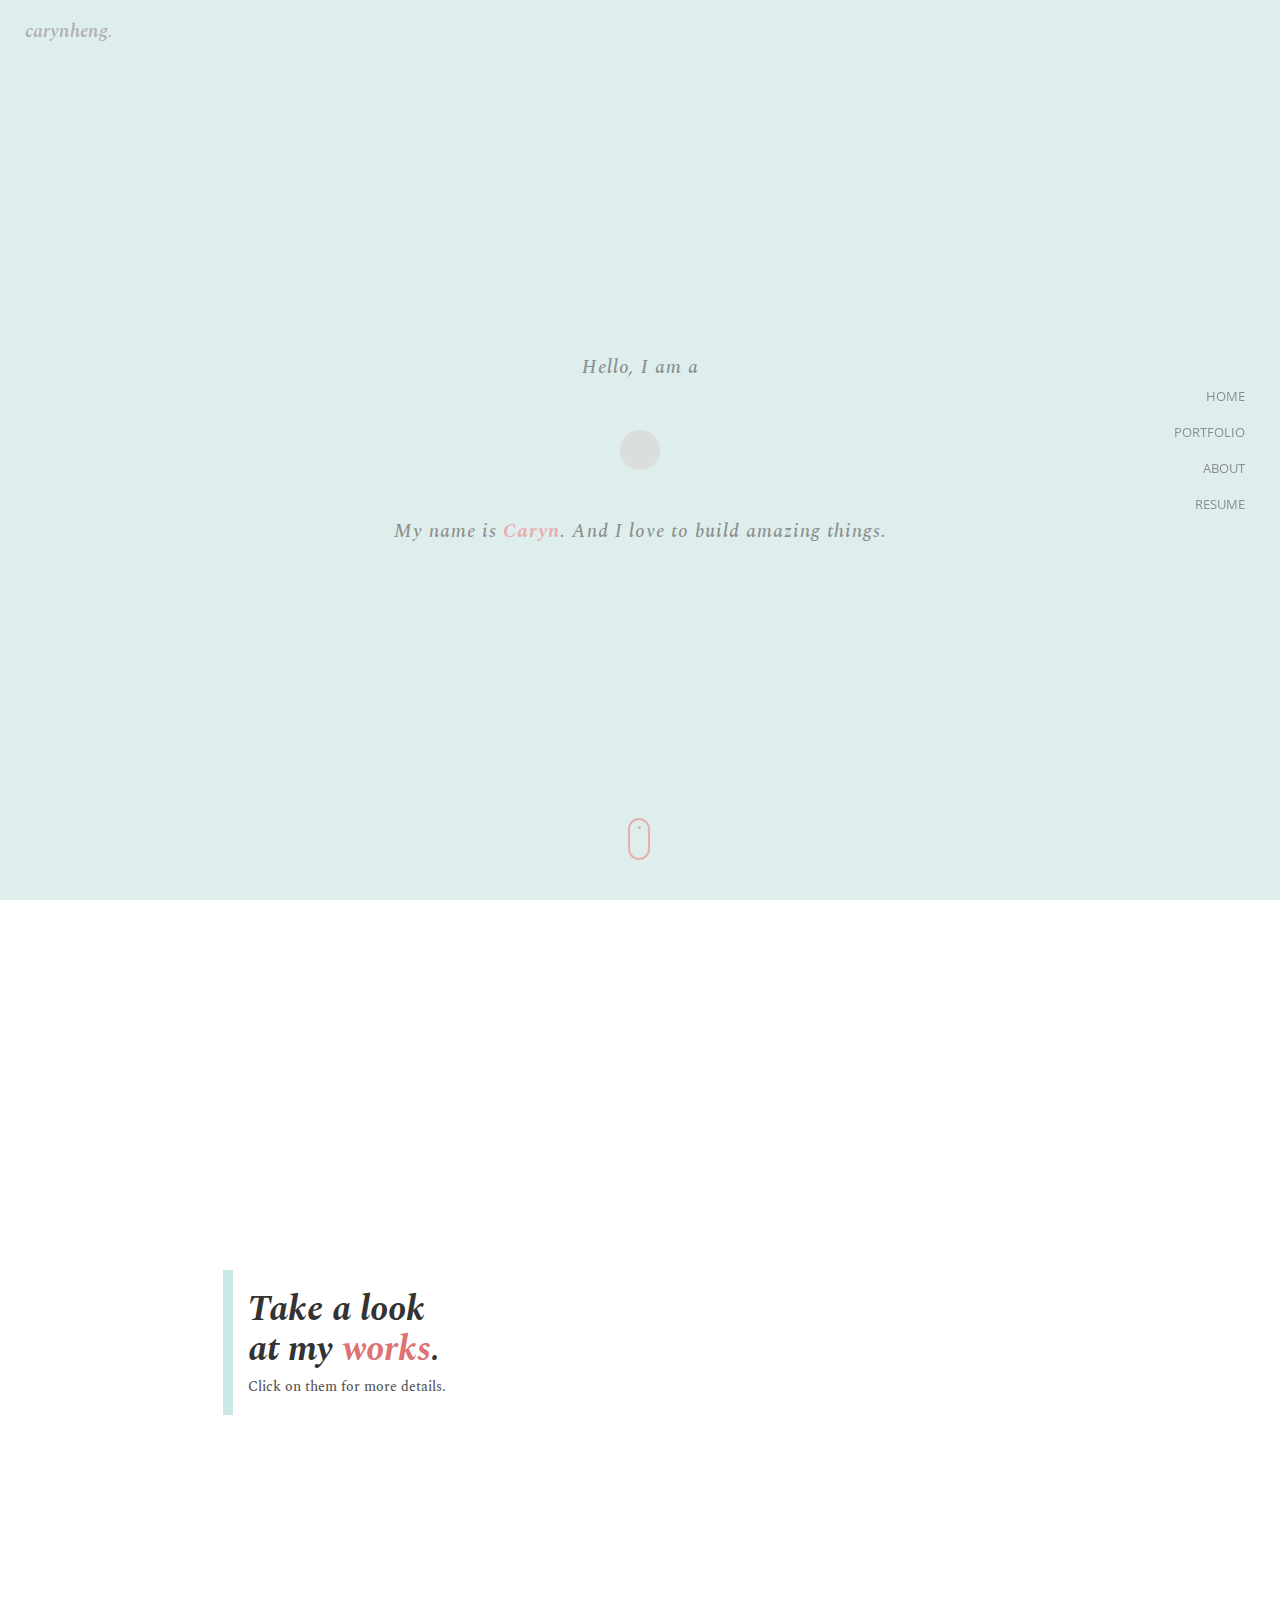
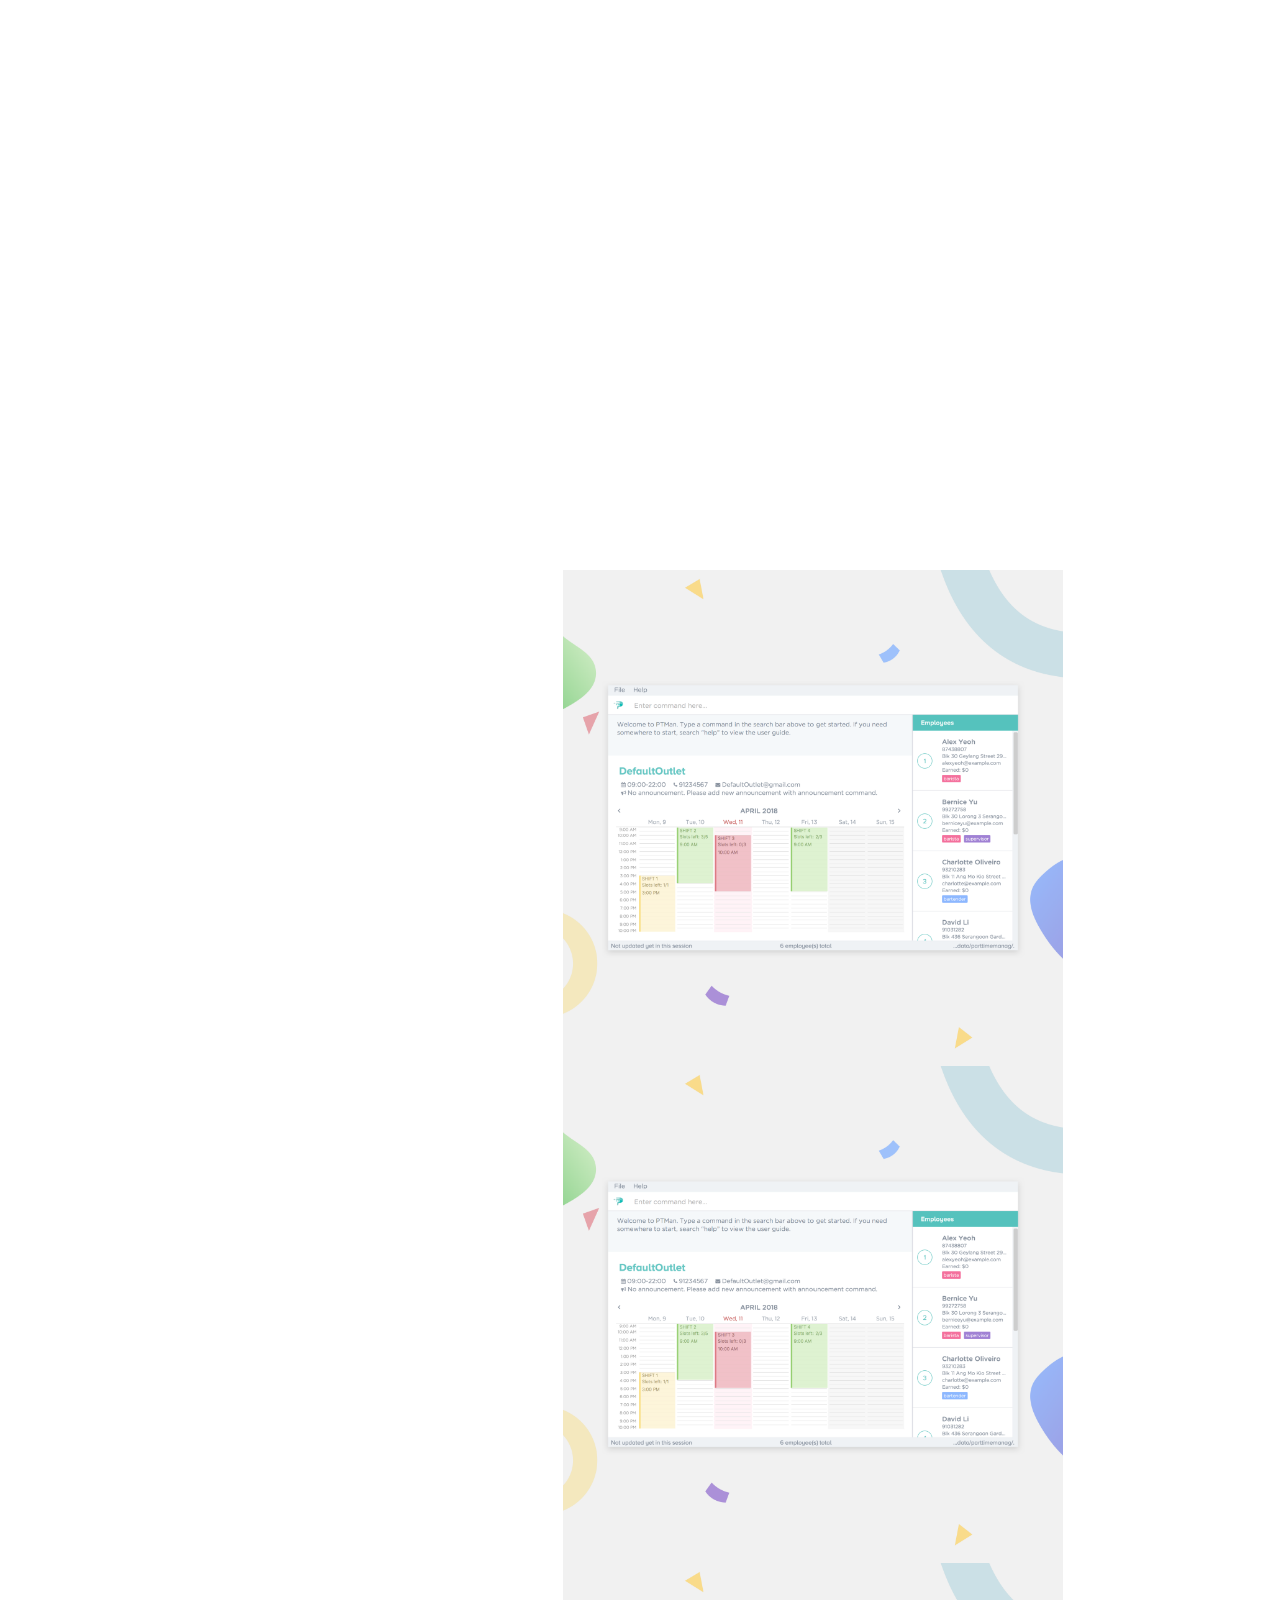
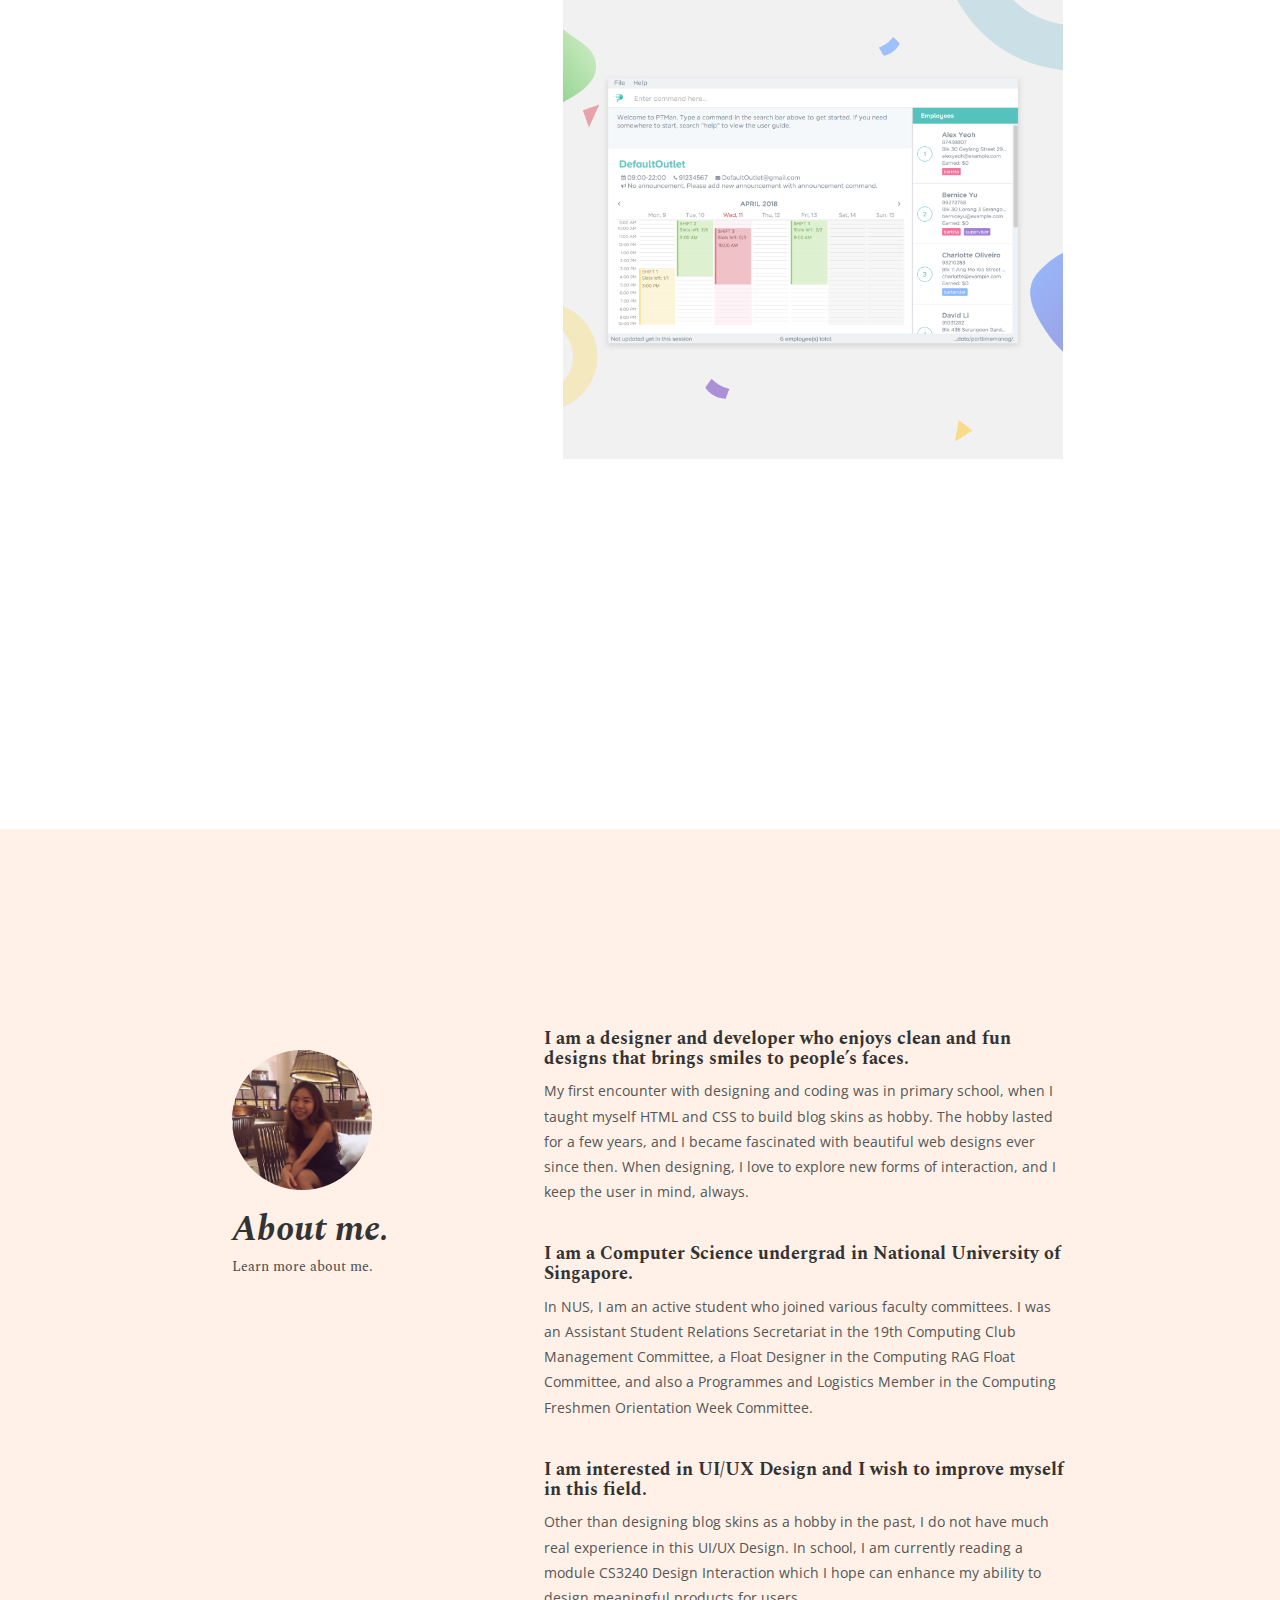
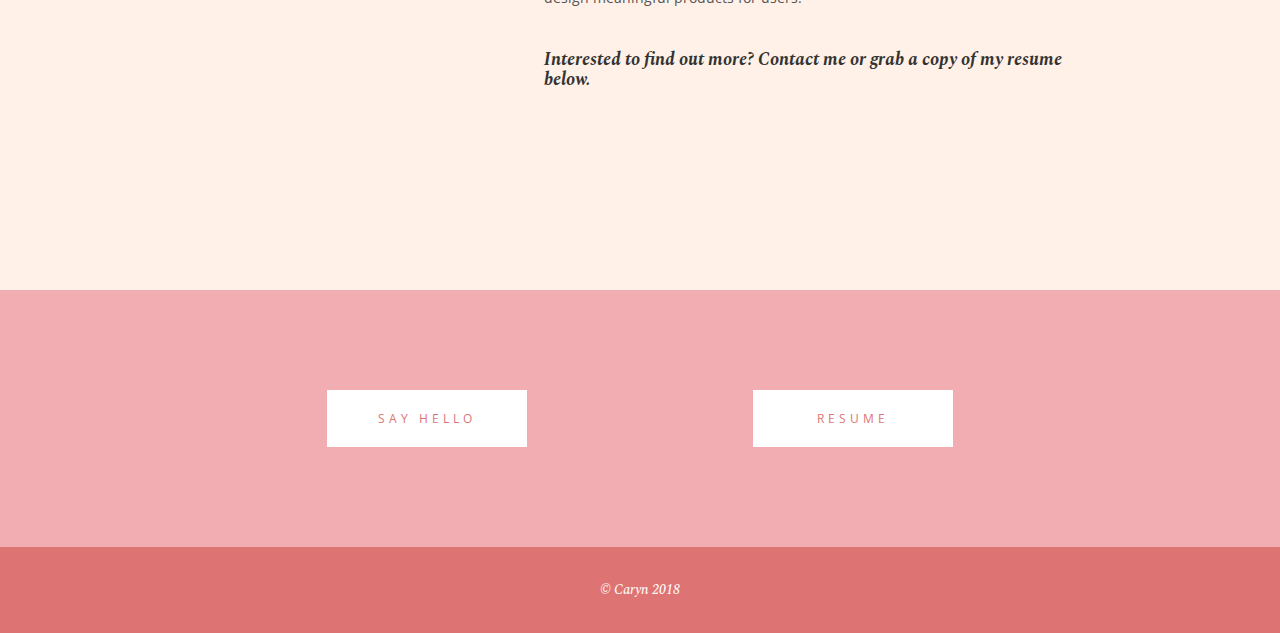
==== design/index.html @ 56b2c811 "Add design portfolio page" ====
<!DOCTYPE html>
<html lang="en">

<head>
    <meta charset="utf-8">
    <meta http-equiv="X-UA-Compatible" content="IE=edge">
    <meta name="viewport" content="width=device-width, initial-scale=1">
    <!-- The above 3 meta tags *must* come first in the head; any other head content must come *after* these tags -->
    <title>Caryn | Design Portfolio</title>
    <link rel="icon" href="img/fav.png" type="image/x-icon">

    <!-- Bootstrap -->
    <link href="css/bootstrap.min.css" rel="stylesheet">
    <link href="ionicons/css/ionicons.min.css" rel="stylesheet">
    <link rel="stylesheet" href="https://use.fontawesome.com/releases/v5.3.1/css/all.css" integrity="sha384-mzrmE5qonljUremFsqc01SB46JvROS7bZs3IO2EmfFsd15uHvIt+Y8vEf7N7fWAU" crossorigin="anonymous">


    <!-- main css -->
    <link href="css/style.css" rel="stylesheet">


    <!-- modernizr -->
    <script src="js/modernizr.js"></script>

    <!-- HTML5 shim and Respond.js for IE8 support of HTML5 elements and media queries -->
    <!-- WARNING: Respond.js doesn't work if you view the page via file:// -->
    <!--[if lt IE 9]>
      <script src="https://oss.maxcdn.com/html5shiv/3.7.2/html5shiv.min.js"></script>
      <script src="https://oss.maxcdn.com/respond/1.4.2/respond.min.js"></script>
    <![endif]-->
</head>

<body>

    <!-- Preloader -->
    <div id="preloader">
        <div class="pre-container">
            <div class="spinner">
                <div class="double-bounce1"></div>
                <div class="double-bounce2"></div>
            </div>
        </div>
    </div>
    <!-- end Preloader -->

    <!-- Fixed menu-->
    <div class="sidenav">
	    <a class="menu" href="#home"><span class="menu-text totop">Home</span></a>
		<a class="menu" href="#portfolio"><span class="menu-text">Portfolio</span></a>
		<a class="menu" href="#about"><span class="menu-text">About</span></a>
		<a class="menu" href="#resume"><span class="menu-text">Resume</span></a>
	</div>

	<div class="header-name">
		carynheng.
	</div>
	<!-- end Fixed menu-->

	<!--div class="MainContainer"-->

    <div class="container-fluid box-header-container" id="home">
        <!-- box-intro -->
        <section class="box-intro">
            <div class="table-cell">
            	<h5>Hello, I am a</h5>
                <h1 class="box-headline letters rotate-2">
                    <span class="box-words-wrapper">
                        <b class="is-visible">designer.</b>
                        <b>developer.</b>
                    </span>
		        </h1>
                <h5>My name is <b>Caryn</b>. And I love to build amazing things.</h5>
            </div>

            <div class="mouse">
                <div class="scroll"></div>
            </div>
        </section>
        <!-- end box-intro -->
    </div>

    <div class="girl">
    	<div class="col-md-8"></div>
    	<div class="col-md-2"><img src="img/girlcoffee.png"/></div>
    	<div class="col-md-2"></div>
    </div>

    <!-- portfolio parallax-->
    <div id="portfolio">
    	<div class="container-fluid main-container clearfix">

    		<div class="col-sm-12 portfolio-side-container sticky">
	    		<div class="col-sm-2"></div>
	    		<div class="col-sm-10 portfolio-side-header">
	    			<h2>Take a look<br>at my <b>works</b>.</h2>
	    			<h5>Click on them for more details.</h5>
	    		</div>
	    	</div>

			<div class="col-md-7 col-sm-12 story portfolio-content">
		    	<div class="col-md-9 col-sm-12 portfolio-content-inner">
	                <div class="col-md-12 ads graphics">
	                    <a href="https://medium.com/p/59483cae6c8/" target="_blank" class="portfolio_item">
	                        <img src="img/portfolio/01.png" alt="image" class="img-responsive" />
	                        <div class="portfolio_item_hover">
	                            <div class="portfolio-border clearfix">
	                                <div class="item_info">
	                                    <span>BearBulb Social Tab Design</span>
	                                    <em>IOS / Mobile / Graphics</em>
	                                </div>
	                            </div>
	                        </div>
	                    </a>
	                </div>

	                <div class="col-sm-12 ads graphics">
	                    <a href="https://medium.com/@carynheng/behind-the-scenes-of-my-design-portfolio-7d4b862a682f" target="_blank" class="portfolio_item">
	                        <img src="img/portfolio/01.png" alt="image" class="img-responsive" />
	                        <div class="portfolio_item_hover">
	                            <div class="portfolio-border clearfix">
	                                <div class="item_info">
	                                    <span>Design Portfolio</span>
	                                    <em>Web</em>
	                                </div>
	                            </div>
	                        </div>
	                    </a>
	                </div>

	                <div class="col-sm-12 ads graphics">
	                    <a href="https://medium.com/p/ccf5051356d3" target="_blank" class="portfolio_item">
	                        <img src="img/portfolio/01.png" alt="image" class="img-responsive" />
	                        <div class="portfolio_item_hover">
	                            <div class="portfolio-border clearfix">
	                                <div class="item_info">
	                                    <span>PTMan: Part Time Manager</span>
	                                    <em>Desktop / JavaFX</em>
	                                </div>
	                            </div>
	                        </div>
	                    </a>
	                </div>
		        </div>
		        <div class="col-md-3 col-sm-12"></div>
		    </div> <!--.story-->
		</div>
    </div>

    <!-- end portfolio parallax-->

    <!-- about div -->
    <div class="about sticky-stopper" id="about">
	    <div class="container-fluid main-container clearfix">


	    	<div class="col-md-9 col-sm-12 story about-content">
					
		    		<div class="col-md-3 col-sm-12 about-side-container">
		    			<div class="col-sm-3"></div>
			    		<div class="col-sm-10 about-side-header">
			    			<img src="img/profile_img.jpg" alt="image" class="about-img"/>
			    			<h2>About me.</h2>
			    			<h5>Learn more about me.</h5>
			    		</div>
			    	</div>		

			    	<div class="col-md-7 col-sm-12">	
			    		<div class="col-md-1"></div>
			    		<div class="col-md-11 col-sm-12">	
						<section><h4>I am a designer and developer who enjoys clean and fun designs that brings smiles to people’s faces.</h4>
						<p>My first encounter with designing and coding was in primary school, when I taught myself HTML and CSS to build blog skins as hobby. The hobby lasted for a few years, and I became fascinated with beautiful web designs ever since then. When designing, I love to explore new forms of interaction, and I keep the user in mind, always.</p></section>

						<section><h4>I am a Computer Science undergrad in National University of Singapore.</h4>
						<p>In NUS, I am an active student who joined various faculty committees. I was an Assistant Student Relations Secretariat in the 19th Computing Club Management Committee, a Float Designer in the Computing RAG Float Committee, and also a Programmes and Logistics Member in the Computing Freshmen Orientation Week Committee. </p></section>

						<section><h4>I am interested in UI/UX Design and I wish to improve myself in this field.</h4>
						<p>Other than designing blog skins as a hobby in the past, I do not have much real experience in this UI/UX Design. In school, I am currently reading a module CS3240 Design Interaction which I hope can enhance my ability to design meaningful products for users. </p></section>

						<h4><i>Interested to find out more? Contact me or grab a copy of my resume below.</i></h4>
						</div>
					</div>
					<div class="col-md-2 col-sm-12"></div>
		    </div>
	    </div>
	</div>
    <!-- end about div -->


    <div class="container-fluid main-container clearfix" id="resume">
    	<div class="col-sm-2"></div>
    	<div class="col-sm-4 resume">
    		<a href="mailto:hzxcaryn@gmail.com" class="resume-link">Say Hello</a>
    	</div>
    	<div class="col-sm-4 resume">
    		<a href="./docs/resume.pdf" target="_blank" class="resume-link">Resume</a>
    	</div>
    	<div class="col-sm-2"></div>
    </div>

    
    <!-- footer -->
    <footer>
        <div class="container-fluid">
            <p class="copyright">© Caryn 2018</p>
        </div>
    </footer>
    <!-- end footer -->




    <!-- jQuery -->
    <script src="js/jquery-2.1.1.js"></script>
    <!--  plugins -->
    <script src="js/bootstrap.min.js"></script>
    <script src="js/menu.js"></script>
    <script src="js/animated-headline.js"></script>
    <script src="js/isotope.pkgd.min.js"></script>


    <!--  custom script -->
    <script src="js/custom.js"></script>
    
    <!-- google analytics  -->
    <script>
        (function (i, s, o, g, r, a, m) {
            i['GoogleAnalyticsObject'] = r;
            i[r] = i[r] || function () {
                (i[r].q = i[r].q || []).push(arguments)
            }, i[r].l = 1 * new Date();
            a = s.createElement(o),
                m = s.getElementsByTagName(o)[0];
            a.async = 1;
            a.src = g;
            m.parentNode.insertBefore(a, m)
        })(window, document, 'script', 'https://www.google-analytics.com/analytics.js', 'ga');

        ga('create', 'UA-76796224-1', 'auto');
        ga('send', 'pageview');
    </script>

</body>

</html>
---- design/css/style.css ----
/*
* Box Theme
* Created by : Ahmed Eissa
* website : www.ahmedessa.net
* behance : https://www.behance.net/3essa
*/


/* Table of Content
==================================================
	- Google fonts & font family -
	- General -
    - typography -
    - Preloader -
	- Header -
    - box intro section -
    - about section -
    - Portfoilo section -
    - Footer -
    - About page -
    - Services page -
    - contact page -
    - Portfolio single page -
    - Responsive media queries -
*/


/* Google fonts & font family
==================================================*/

@import url(https://fonts.googleapis.com/css?family=Poppins:400,500,600,700,800|Playfair+Display:400,500,600,700|Open+Sans:400,500,600,700,800|Spectral:400,400i,600,600i,700,700i);

/* General
==================================================*/

html,
body {
    height: 100%;
    font-family: 'Open Sans', sans-serif;
    line-height: 1.8;
    color: #555;
}

.no-padding {
    padding-left: 0;
    padding-right: 0;
}

.no-padding [class^="col-"] {
    padding-left: 0;
    padding-right: 0;
}

.main-container {
    padding: 100px 0;
}

.center {
    text-align: center;
}

a {
    -webkit-transition: all .3s;
    transition: all .3s
}

.uppercase {
    text-transform: uppercase;
}

.h-30 {
    height: 30px
}

.h-10 {
    height: 10px
}

.color {
    color: #ffbf00;
    font-size: 11px;
}


/* typography
==================================================*/

h1,h2,h3,h4,h5,h6 {
    font-family: 'Spectral', serif;
}

h1 {
    color: #333333;
    font-size: 60px;
}

h3 {
    color: #333333;
}

h4 {
    color: #333333;
    font-weight: bold;
}

.title {
    margin-bottom: 20px;
    padding-bottom: 30px;
    position: relative;
    font-family: 'Playfair Display', serif;
    font-weight: bold;
    color: #D19E9D;
}

.title:before {
    content: "";
    position: absolute;
    left: 50%;
    bottom: 0;
    height: 3px;
    width: 70px;
    background: #EBCECB;
    -webkit-transform: translateX(-50%);
    transform: translateX(-50%);
}


/* preloader
==================================================*/

#preloader {
    position: fixed;
    top: 0;
    left: 0;
    right: 0;
    bottom: 0;
    background-color: #f5f5f5;
    /* change if the mask should be a color other than white */
    z-index: 1000;
    /* makes sure it stays on top */
}

.pre-container {
    position: absolute;
    left: 50%;
    top: 50%;
    bottom: auto;
    right: auto;
    -webkit-transform: translateX(-50%) translateY(-50%);
    transform: translateX(-50%) translateY(-50%);
    text-align: center;
}

.spinner {
    width: 40px;
    height: 40px;
    position: relative;
    margin: 100px auto;
}

.double-bounce1,
.double-bounce2 {
    width: 100%;
    height: 100%;
    border-radius: 50%;
    background-color: #EBCECB;
    opacity: 0.6;
    position: absolute;
    top: 0;
    left: 0;
    -webkit-animation: bounce 2.0s infinite ease-in-out;
    animation: bounce 2.0s infinite ease-in-out;
}

.double-bounce2 {
    -webkit-animation-delay: -1.0s;
    animation-delay: -1.0s;
}

@-webkit-keyframes bounce {
    0%,
    100% {
        -webkit-transform: scale(0.0)
    }
    50% {
        -webkit-transform: scale(1.0)
    }
}

@keyframes bounce {
    0%,
    100% {
        transform: scale(0.0);
        -webkit-transform: scale(0.0);
    }
    50% {
        transform: scale(1.0);
        -webkit-transform: scale(1.0);
    }
}


/* headr
==================================================*/

.box-header-container {
    background-color: #CAE9E4;
}

.box-header {
    position: absolute;
    top: 0;
    left: 0;
    height: 30px;
    width: 100%;
    z-index: 3;
    box-shadow: 0 1px 2px rgba(0, 0, 0, 0.3);
    -webkit-font-smoothing: antialiased;
    -moz-osx-font-smoothing: grayscale;
}

.box-header {
    height: 70px;
    background: transparent;
    box-shadow: none;
    display: flex;
    justify-content: flex-end;
    align-items: center;
    padding-right: 10px;
}

.box-header {
    -webkit-transition: background-color 0.3s;
    transition: background-color 0.3s;
    -webkit-transform: translate3d(0, 0, 0);
    transform: translate3d(0, 0, 0);
    -webkit-backface-visibility: hidden;
    backface-visibility: hidden;
}

.box-header.is-fixed {
    position: fixed;
    top: -70px;
    background-color: #D19E9D;
    opacity: 0.9;
    -webkit-transition: -webkit-transform 0.3s;
    transition: -webkit-transform 0.3s;
    transition: transform 0.3s;
    transition: transform 0.3s, -webkit-transform 0.3s;
}

.box-header.is-visible {
    -webkit-transform: translate3d(0, 100%, 0);
    transform: translate3d(0, 100%, 0);
}

.box-header.menu-is-open {
    background-color: #D19E9D;
}

.box-logo {
    display: block;
    padding: 20px;
}

.box-primary-nav-trigger {
    position: absolute;

}

.header-name {
    position: fixed;
    left: 25px;
    top: 15px;
    font-family: 'Spectral';
    font-style: italic;
    font-weight: 600;
    font-size: 14pt;
    color: #777;
    z-index: 999; /*on top*/
}

.sidenav {
    position: fixed;
    right: 15px;
    top: 50%;
    bottom: auto;
    -webkit-transform: translateY(-50%);
    transform: translateY(-50%);
    text-align: right;
    z-index: 999; /*on top*/
}

a.menu {
    display: block;
    padding: 5px 20px;
    text-decoration: none;
}

/* Turn off menu for tablets and phones */
@media only screen and (max-device-width: 1024px) {
  a.menu {
    display: none;
  }
}

.menu-text {
    color: #333;
    text-transform: uppercase;
    font-family: "Open Sans";
    font-size: 10pt;
    font-weight: 400;
    padding-bottom: 5px;
    position: relative;
    border: none;
    direction: ltr;
}

.box-menu-text {
    color: #FFF8F5;
    text-transform: uppercase;
    font-family: "Open Sans";
    font-size: 10pt;
    font-weight: 700;
    padding-bottom: 8px;
    position: relative;
    border: none;
}

a .menu-text:before {
  content: "";
  position: absolute;
  width: 0;
  height: 2px;
  bottom: 0;
  right: 0;
  background-color: #DD7373;
  visibility: hidden;
  -webkit-transition: all 0.3s ease-in-out ;
  transition: all 0.3s ease-in-out ;
}

a.menu:hover .menu-text:before {
  visibility: visible;
  width: 100%;
}

.box-primary-nav-trigger .box-menu-icon {
    display: inline-block;
    position: absolute;
    left: 50%;
    top: 50%;
    bottom: auto;
    right: auto;
    -webkit-transform: translateX(-50%) translateY(-50%);
    transform: translateX(-50%) translateY(-50%);
    width: 18px;
    height: 2px;
    background-color: #FFF8F5;
    -webkit-transition: background-color 0.3s;
    transition: background-color 0.3s;
    list-style: none;
}

.box-primary-nav-trigger .box-menu-icon::before,
.box-primary-nav-trigger .box-menu-icon:after {
    content: '';
    width: 100%;
    height: 100%;
    position: absolute;
    background-color: #FFF8F5;
    right: 0;
    -webkit-transition: -webkit-transform .3s, top .3s, background-color 0s;
    -webkit-transition: top .3s, background-color 0s, -webkit-transform .3s;
    transition: top .3s, background-color 0s, -webkit-transform .3s;
    transition: transform .3s, top .3s, background-color 0s;
    transition: transform .3s, top .3s, background-color 0s, -webkit-transform .3s;
}

.box-primary-nav-trigger .box-menu-icon::before {
    top: -5px;
}

.box-primary-nav-trigger .box-menu-icon::after {
    top: 5px;
}

.box-primary-nav-trigger .box-menu-icon.is-clicked {
    background-color: rgba(255, 255, 255, 0);
}

.box-primary-nav-trigger .box-menu-icon.is-clicked::before,
.box-primary-nav-trigger .box-menu-icon.is-clicked::after {
    background-color: 393939;
}

.box-primary-nav-trigger .box-menu-icon.is-clicked::before {
    top: 0;
    -webkit-transform: rotate(135deg);
    transform: rotate(135deg);
}

.box-primary-nav-trigger .box-menu-icon.is-clicked::after {
    top: 0;
    -webkit-transform: rotate(225deg);
    transform: rotate(225deg);
}

.box-primary-nav-trigger {
    width: 100px;
    padding-left: 1em;
    background-color: transparent;
    height: 30px;
    line-height: 30px;
    right: 10px;
    top: 50%;
    bottom: auto;
    -webkit-transform: translateY(-50%);
    transform: translateY(-50%);
}

.box-primary-nav-trigger .box-menu-text {
    display: inline-block;
}

.box-primary-nav-trigger .box-menu-icon {
    left: auto;
    right: 1em;
    -webkit-transform: translateX(0) translateY(-50%);
    transform: translateX(0) translateY(-50%);
}

.box-primary-nav {
    position: fixed;
    left: 0;
    top: 0;
    height: 100%;
    width: 100%;
    background: rgba(0, 0, 0, 0.96);
    z-index: 2;
    text-align: center;
    padding: 50px 0;
    -webkit-backface-visibility: hidden;
    backface-visibility: hidden;
    overflow: auto;
    -webkit-overflow-scrolling: touch;
    -webkit-transform: translateY(-100%);
    transform: translateY(-100%);
    -webkit-transition-property: -webkit-transform;
    transition-property: -webkit-transform;
    transition-property: transform;
    transition-property: transform, -webkit-transform;
    -webkit-transition-duration: 0.4s;
    transition-duration: 0.4s;
    list-style: none;
}

.box-primary-nav li {
    font-size: 22px;
    font-size: 1.375rem;
    font-weight: 300;
    -webkit-font-smoothing: antialiased;
    -moz-osx-font-smoothing: grayscale;
    margin: .2em 0;
    text-transform: capitalize;
}

.box-primary-nav a {
    display: inline-block;
    padding: .4em 1em;
    border-radius: 0.25em;
    -webkit-transition: all 0.2s;
    transition: all 0.2s;
    color: #fff;
    text-decoration: none;
    font-weight: bold;
}
.box-primary-nav a:focus {
    outline: none;
}

.no-touch .box-primary-nav a:hover {
    text-decoration: none;
    color: #ddd;
}

.box-primary-nav .box-label {
    color: #ffbf00;
    
    font-weight: 700;
    font-size: 17px;
    margin: 2.4em 0 .8em;
}

.box-primary-nav .box-social {
    display: inline-block;
    margin: 10px .4em;
}

.box-primary-nav .box-social a {
    width: 30px;
    height: 30px;
    padding: 0;
    font-size: 30px
}

.box-primary-nav.is-visible {
    -webkit-transform: translateY(0);
    transform: translateY(0);
}

.box-primary-nav {
    padding: 150px 0 0;
}

.box-primary-nav li {
    font-size: 18px;
}


/* box-intro
==================================================*/

.box-intro {
    text-align: center;
    display: table;
    height: 100vh;
    width: 100%;
}

.box-intro .table-cell {
    display: table-cell;
    vertical-align: middle;
}

.box-intro em {
    font-style: normal;
    text-transform: lowercase;
    font-style: italic;
}

b i:last-child {
    color: #333 !important;
}

.box-intro h5 {
    letter-spacing: 1px;
    text-transform: none;
    color: #333;
    line-height: 1.7;
    font-family: 'Spectral';
    font-style: italic;
    font-size: 19px;
}

.box-intro h5 b {
    color: #DD7373;
    font-size: 20px;
}


/* mouse effect */

.mouse {
    position: absolute;
    width: 22px;
    height: 42px;
    bottom: 40px;
    left: 50%;
    margin-left: -12px;
    border-radius: 15px;
    border: 2px solid #DD7373;
    -webkit-animation: intro 1s;
    animation: intro 1s;
}

.scroll {
    display: block;
    width: 3px;
    height: 3px;
    margin: 6px auto;
    border-radius: 4px;
    background: #DD7373;
    -webkit-animation: finger 2s infinite;
    animation: finger 2s infinite;
}

@-webkit-keyframes intro {
    0% {
        opacity: 0;
        -webkit-transform: translateY(40px);
        transform: translateY(40px);
    }
    100% {
        opacity: 1;
        -webkit-transform: translateY(0);
        transform: translateY(0);
    }
}

@keyframes intro {
    0% {
        opacity: 0;
        -webkit-transform: translateY(40px);
        transform: translateY(40px);
    }
    100% {
        opacity: 1;
        -webkit-transform: translateY(0);
        transform: translateY(0);
    }
}

@-webkit-keyframes finger {
    0% {
        opacity: 1;
    }
    100% {
        opacity: 0;
        -webkit-transform: translateY(20px);
        transform: translateY(20px);
    }
}

@keyframes finger {
    0% {
        opacity: 1;
    }
    100% {
        opacity: 0;
        -webkit-transform: translateY(20px);
        transform: translateY(20px);
    }
}


/* text rotate */

.box-headline {
    margin-top: 10px;
    font-size: 110px;
    line-height: 1.0;
}

.box-words-wrapper {
    display: inline-flex;
    justify-content: center;
}

.box-words-wrapper b {
    position: absolute;
    white-space: nowrap;
    top: 0;
    font-family: 'Spectral', serif;
    font-style: italic;
    color: #333;
}

.box-words-wrapper b.is-visible {
    position: relative;
}

.no-js .box-words-wrapper b {
    opacity: 0;
}

.no-js .box-words-wrapper b.is-visible {
    opacity: 1;
}

.box-headline.rotate-2 .box-words-wrapper {
    -webkit-perspective: 300px;
    perspective: 300px;
}

.box-headline.rotate-2 i,
.box-headline.rotate-2 em {
    display: inline-block;
    -webkit-backface-visibility: hidden;
    backface-visibility: hidden;
}

.box-headline.rotate-2 b {
    opacity: 0;
}

.box-headline.rotate-2 i {
    -webkit-transform-style: preserve-3d;
    transform-style: preserve-3d;
    -webkit-transform: translateZ(-20px) rotateX(90deg);
    transform: translateZ(-20px) rotateX(90deg);
    opacity: 0;
}

.is-visible .box-headline.rotate-2 i {
    opacity: 1;
}

.box-headline.rotate-2 i.in {
    -webkit-animation: box-rotate-2-in 0.4s forwards;
    animation: box-rotate-2-in 0.4s forwards;
}

.box-headline.rotate-2 i.out {
    -webkit-animation: box-rotate-2-out 0.4s forwards;
    animation: box-rotate-2-out 0.4s forwards;
}

.box-headline.rotate-2 em {
    -webkit-transform: translateZ(20px);
    transform: translateZ(20px);
}

.no-csstransitions .box-headline.rotate-2 i {
    -webkit-transform: rotateX(0deg);
    transform: rotateX(0deg);
    opacity: 0;
}

.no-csstransitions .box-headline.rotate-2 i em {
    -webkit-transform: scale(1);
    transform: scale(1);
}

.no-csstransitions .box-headline.rotate-2 .is-visible i {
    opacity: 1;
}

@-webkit-keyframes box-rotate-2-in {
    0% {
        opacity: 0;
        -webkit-transform: translateZ(-20px) rotateX(90deg);
    }
    60% {
        opacity: 1;
        -webkit-transform: translateZ(-20px) rotateX(-10deg);
    }
    100% {
        opacity: 1;
        -webkit-transform: translateZ(-20px) rotateX(0deg);
    }
}

@keyframes box-rotate-2-in {
    0% {
        opacity: 0;
        -webkit-transform: translateZ(-20px) rotateX(90deg);
        transform: translateZ(-20px) rotateX(90deg);
    }
    60% {
        opacity: 1;
        -webkit-transform: translateZ(-20px) rotateX(-10deg);
        transform: translateZ(-20px) rotateX(-10deg);
    }
    100% {
        opacity: 1;
        -webkit-transform: translateZ(-20px) rotateX(0deg);
        transform: translateZ(-20px) rotateX(0deg);
    }
}

@-webkit-keyframes box-rotate-2-out {
    0% {
        opacity: 1;
        -webkit-transform: translateZ(-20px) rotateX(0);
    }
    60% {
        opacity: 0;
        -webkit-transform: translateZ(-20px) rotateX(-100deg);
    }
    100% {
        opacity: 0;
        -webkit-transform: translateZ(-20px) rotateX(-90deg);
    }
}

@keyframes box-rotate-2-out {
    0% {
        opacity: 1;
        -webkit-transform: translateZ(-20px) rotateX(0);
        transform: translateZ(-20px) rotateX(0);
    }
    60% {
        opacity: 0;
        -webkit-transform: translateZ(-20px) rotateX(-100deg);
        transform: translateZ(-20px) rotateX(-100deg);
    }
    100% {
        opacity: 0;
        -webkit-transform: translateZ(-20px) rotateX(-90deg);
        transform: translateZ(-20px) rotateX(-90deg);
    }
}


.girl {
    display: none; /* WIP for now */
    position: absolute;
    z-index: 2;
    bottom: 0;
    white-space: nowrap;
    width: 100%;
}

.girl img {
    margin-left: 30px;
    max-width: 250px;
    filter: drop-shadow(0px 5px 7px #999);
}

@media only screen and (max-device-width: 576px) {
  .girl {
    display: none;
  }
}



/* about section
==================================================*/



.about-content{
    float: right;
    padding: 10vh 0 10vh 0;
    width: 85%;
}

.about-content section {
    padding-bottom: 20px;
}

#about{
    background-color: #FFF1E7;
    min-height: 100vh;
    padding: 0;
}

.about-side-container {
  justify-content: center;
  white-space:nowrap;
  /*transform: translateZ(-3px) scale(4);
  z-index: -1;*/
}

.about-side-header {
    top: 30px;
    padding: 0 0 10px 25px;
}

.about-side-header h2 {
    font-family: 'Spectral', serif;
    color: #333;
    font-style: italic;
    font-weight: bold;
    font-size: 36px;
}

.about-side-header h5 {
    font-family: 'Spectral', serif;
    color: #555;
}

.about-img {
    border-radius: 100px;
    max-width: 140px;
}


/* Modify layout for phones */
@media only screen and (max-device-width: 1024px) {
  .about-content {
    flex-wrap: row;
    width: 100%;
  }
  .about-side-header {
    padding-bottom: 50px;
  }
}



/* portfolio section
==================================================*/

.portfolio-container {
    background-color: #F2D9D4;
}

.portfolio-container .title {
    color: #CC9696;
}

.portfolio-container .title:before {
    background: #E8C1BD;
}

.portfolio .categories-grid span {
    font-size: 30px;
    margin-bottom: 30px;
    display: inline-block;
}

.portfolio .categories-grid .categories ul li {
    list-style: none;
    margin: 20px 0;
}

.portfolio .categories-grid .categories ul li a {
    display: inline-block;
    color: #9A7171; 
    font-family: 'Open Sans', sans-serif;
    padding: 0 10px;
    margin: 0 10px;
    -webkit-transition: all .2s ease-in-out .2s;
    transition: all .2s ease-in-out .2s;
}

.portfolio .categories-grid .categories ul li a:hover,
.portfolio .categories-grid .categories ul li a:focus {
    text-decoration: none;
}

.portfolio .categories-grid .categories ul li a.active {
    margin-left: 0;
    background-color: #CC9696;
    padding: 0px 20px;
    color: white;
    border-radius: 25px;
    text-decoration: none;
}

.portfolio_filter {
    padding-left: 0;
}

.portfolio_item {
    position: relative;
    overflow: hidden;
    display: block;
}

.portfolio_item .portfolio_item_hover {
    position: absolute;
    top: 0px;
    left: 0px;
    height: 100%;
    width: 100%;
    background-color: rgba(142, 212, 211, .9);
    -webkit-transform: translate(-100%);
    transform: translate(-100%);
    opacity: 0;
    -webkit-transition: all .2s ease-in-out;
    transition: all .2s ease-in-out;
}

.portfolio_item .portfolio_item_hover .item_info {
    text-align: center;
    position: absolute;
    top: 50%;
    left: 50%;
    -webkit-transform: translate(-50%, -50%);
    transform: translate(-50%, -50%);
    padding: 10px;
    width: 100%;
    font-weight: bold;
}

.portfolio_item .portfolio_item_hover .item_info span {
    font-family: 'Spectral', serif;
    font-style: italic;
    display: block;
    color: #fff;
    font-size: 28px;
    -webkit-transform: translateX(-100px);
    transform: translateX(-100px);
    -webkit-transition: all .2s ease-in-out .2s;
    transition: all .2s ease-in-out .2s;
    opacity: 0;
}

.portfolio_item .portfolio_item_hover .item_info em {
    font-style: normal;
    display: inline-block;
    background-color: #CAE9E4;
    padding: 5px 20px;
    border-radius: 25px;
    color: #333;
    margin-top: 10px;
    -webkit-transform: translateX(-100px);
    transform: translateX(-100px);
    -webkit-transition: all .3s ease-in-out .3s;
    transition: all .3s ease-in-out .3s;
    opacity: 0;
    font-size: 10px;
    letter-spacing: 2px;
}

.portfolio_item:hover .portfolio_item_hover {
    opacity: 1;
    -webkit-transform: translateX(0);
    transform: translateX(0);
}

.portfolio_item:hover .item_info em,
.portfolio_item:hover .item_info span {
    opacity: 1;
    -webkit-transform: translateX(0);
    transform: translateX(0);
}

.portfolio .categories-grid .categories ul li {
    float: left;
}

.portfolio .categories-grid .categories ul li a {
    padding: 0 10px;
    -webkit-transition: all .2s ease-in-out .2s;
    transition: all .2s ease-in-out .2s;
}

.portfolio_filter {
    padding-left: 0;
    display: inline-block;
    margin: 0 auto;
    text-align: center;
    margin-bottom: 50px;
}

.portfolio-inner {
    padding-bottom: 0 !important;
}


.portfolio-content{
    float: right;
    padding: 30vh 0 30vh 0;
}

/* Turn off parallax scrolling for tablets and phones */
@media only screen and (max-device-width: 576px) {
  .portfolio-content-inner {
    padding:0;
  }
}

.story{
    margin: 0 auto;
    overflow: auto;
}

.MainContainer {
  perspective: 1px;
  transform-style: preserve-3d;
  height: 100vh;
  overflow-x: hidden;
  overflow-y: scroll;
}

#portfolio{
    background-color: transparent;
    min-height: 100vh;
    padding: 0;
}

.portfolio-side-container {
  justify-content: center;
  align-items: center;
  height: 100vh;
  /*transform: translateZ(-3px) scale(4);
  z-index: -1;*/
}

.portfolio-side-header {
    top: 30vh;
    padding: 0 0 10px 15px;
    border-style: solid;
    border-width: 0 0 0 10px;
    border-color: #CAE9E4;
}


.portfolio-side-header h2 {
    font-family: 'Spectral', serif;
    color: #333;
    font-style: italic;
    font-weight: bold;
    font-size: 36px;
}

.portfolio-side-header h2 b {
    color: #DD7373;
}

.portfolio-side-header h5 {
    font-family: 'Spectral', serif;
    color: #555;
}

.sticky-stopper {
    clear: both; /*new*/
}

.sticky {
    z-index: -1;
}

.parallax {
  position: relative;
  background-attachment: fixed;
  background-position: center 0;
  background-repeat: no-repeat;
  background-size: cover;

  /**
   * Default height
   */
  height: 100%;
}


/* Resume/Contact
==================================================*/

#resume {
    background-color: #F2ADB2;
}

.resume {
    display: flex;
    justify-content: center;
    align-content: center;
}

a.resume-link {
    font-family: 'Open Sans', sans-serif;
    color: #DD7373; 
    text-transform: uppercase;
    letter-spacing: 4px;
    padding: 18px 25px 18px 25px;
    background-color: #fff;
    min-width: 200px;
    text-align: center;
    font-size: 12px;
}

a.resume-link:hover {
    opacity: 0.5;
    text-decoration: none;
}



/* footer
==================================================*/

footer {
    padding: 30px 0;
    text-align: center;
    background: #DD7373;
    font-family: 'Spectral', sans-serif;
    font-style: italic;
    font-weight: 500;
}

.copyright {
    color: #FFF8F5;
    margin-bottom: 0;
}

footer img {
    margin: 0 auto;
}


/* backto top
==================================================*/

.cd-top {
    display: inline-block;
    height: 40px;
    width: 40px;
    position: fixed;
    bottom: 20px;
    line-height: 40px;
    font-size: 20px;
    right: 10px;
    text-align: center;
    color: #fff;
    background: #D19E9D;
    visibility: hidden;
    opacity: 0;
    -webkit-transition: opacity .3s 0s, visibility 0s .3s;
    transition: opacity .3s 0s, visibility 0s .3s;
}

.cd-top.cd-is-visible,
.cd-top.cd-fade-out,
.no-touch .cd-top:hover {
    -webkit-transition: opacity .3s 0s, visibility 0s 0s;
    transition: opacity .3s 0s, visibility 0s 0s;
}

.cd-top.cd-is-visible {
    /* the button becomes visible */
    visibility: visible;
    opacity: 1;
}

.cd-top.cd-fade-out {
    opacity: .5;
}

.no-touch .cd-top:hover,
.no-touch .cd-top:focus {
    background-color: #D19E9D;
    opacity: 1;
    color: #fff;
}


/* About page
==================================================*/

.top-bar {
    color: #333;
    padding: 150px 0 150px;
    background: -webkit-linear-gradient( rgba(255, 255, 255, .8), rgba(255, 255, 255, .8)), url(../img/01.jpg);
    background: linear-gradient( rgba(255, 255, 255, .8), rgba(255, 255, 255, .8)), url(../img/01.jpg);
    background-size: cover;
    background-attachment: fixed;
    background-position: center center;
    text-align: center;
}

.top-bar h1 {
    font-size: 60px;
    text-transform: uppercase;
    font-weight: 700;
    color: #999;
    line-height: 50px;
}

.top-bar p {
    font-size: 15px;
    text-transform: uppercase;
    font-weight: 500;
    color: #777;
}

.top-bar p a {
    color: #777;
}

.top-bar p a:hover,
.top-bar p a:focus {
    color: #555;
    text-decoration: none;
}

.social-ul {
    list-style: none;
    display: inline-block;
    padding-left: 0;
}

.social-ul li {
    margin: 0 10px;
    float: left;
}

.social-ul li a {
    font-size: 25px;
    color: #555;
    -webkit-transition: all .3s;
    transition: all .3s;
}

.social-ul li a:hover {
    color: #888;
}



/* Services page
==================================================*/

.size-50 {
    font-size: 50px;
}

.service-box {
    margin-bottom: 30px;
}

.service-box h3 {
    margin-top: 0;
}


/* contact page
==================================================*/

.details-text i {
    margin-right: 10px;
}

.textarea-contact {
    height: 200px;
    width: 100%;
    border: solid 1px rgba(0, 0, 0, .1);
    position: relative;
}

.textarea-contact textarea {
    height: 100%;
    width: 100%;
    border: 0;
    padding: 20px;
    background-color: transparent;
    float: left;
    z-index: 2;
    font-size: 14px;
    color: #9a9a9a;
    resize: none;
}

.textarea-contact > span {
    position: absolute;
    top: 20px;
    left: 20px;
    -webkit-transform: translateY(-50%);
    transform: translateY(-50%);
    font-size: 12px;
    text-transform: uppercase;
    color: #cdcdcd;
    -webkit-transition: all .2s ease-in-out;
    transition: all .2s ease-in-out;
    z-index: 1;
}

.input-contact {
    height: 40px;
    width: 100%;
    border: solid 1px rgba(0, 0, 0, .1);
    position: relative;
    margin-bottom: 30px;
}

.input-contact input[type="text"] {
    height: 100%;
    width: 100%;
    border: 0;
    padding: 0 20px;
    float: left;
    position: relative;
    background-color: transparent;
    z-index: 2;
    font-size: 14px;
    color: #9a9a9a;
}

.input-contact > span {
    position: absolute;
    top: 50%;
    left: 20px;
    -webkit-transform: translateY(-50%);
    transform: translateY(-50%);
    font-size: 12px;
    text-transform: uppercase;
    color: #cdcdcd;
    -webkit-transition: all .2s ease-in-out;
    transition: all .2s ease-in-out;
    z-index: 1;
}

.input-contact > span.active,
.textarea-contact > span.active {
    color: #ffbf00;
    font-size: 10px;
    top: 0px;
    left: 5px;
    background-color: #fff;
    padding: 5px
}

input:focus,
textarea:focus {
    outline: none;
}

.contact-info {
    margin-top: 20px;
}

.contact-info i {
    height: 30px;
    width: 30px;
    display: inline-block;
    background: #ffbf00;
    text-align: center;
    line-height: 33px;
    margin-right: 10px;
    color: #fff;
    font-size: 21px;
}

.contact-info p {
    display: inline-block;
    margin-right: 20px;
}

.btn-box {
    background: #ffbf00;
    padding: 10px 50px;
    border-radius: 0;
    color: #fff;
    margin-top: 20px;
    text-transform: uppercase;
    letter-spacing: 2px;
    font-weight: 500;
}

.btn-box:hover,
.btn-box:focus {
    background: #F5B700;
    color: #fff;
}


/* single project page
==================================================*/

.cat-ul {
    padding-left: 0;
    list-style: none
}

.cat-ul li i {
    margin-right: 10px;
    color: #ffbf00;
}


/* Responsive media queries
==================================================*/

@media (max-width: 991px) {
    .portfolio .categories-grid span {
        margin-bottom: 0;
        text-align: center;
        width: 100%;
    }
    .portfolio .categories-grid .categories ul li {
        text-align: center;
    }
    .portfolio .categories-grid .categories ul li a {
        margin-left: 0;
    }
    .col-md-6 h3 {
        margin-top: 30px;
    }
}

@media only screen and (max-width: 670px) {
    .box-headline {
        font-size: 100px;
    }
    .box-intro h5 {
        font-size: 12px;
    }
    .box-primary-nav a {
        padding: 5px 1em;
        font-size: 14px;
    }
    .box-primary-nav {
        padding: 80px 0 0;
    }
    .box-primary-nav .box-social a {
        font-size: 23px;
    }
    .top-bar h1 {
        font-size: 40px;
        line-height: 30px;
    }
    .portfolio .categories-grid .categories ul li {
        float: none;
    }
}

@media only screen and (max-width: 520px) {
    .box-headline {
        font-size: 80px;
    }
    .box-intro h5 {
        font-size: 12px;
    }
    .main-container {
        padding: 50px 0;
    }
}

@media only screen and (max-width: 420px) {
    .box-headline {
        font-size: 50px;
    }
    .box-intro h5 {
        font-size: 12px;
    }
    .top-bar h1 {
        font-size: 30px;
        line-height: 30px;
    }
}
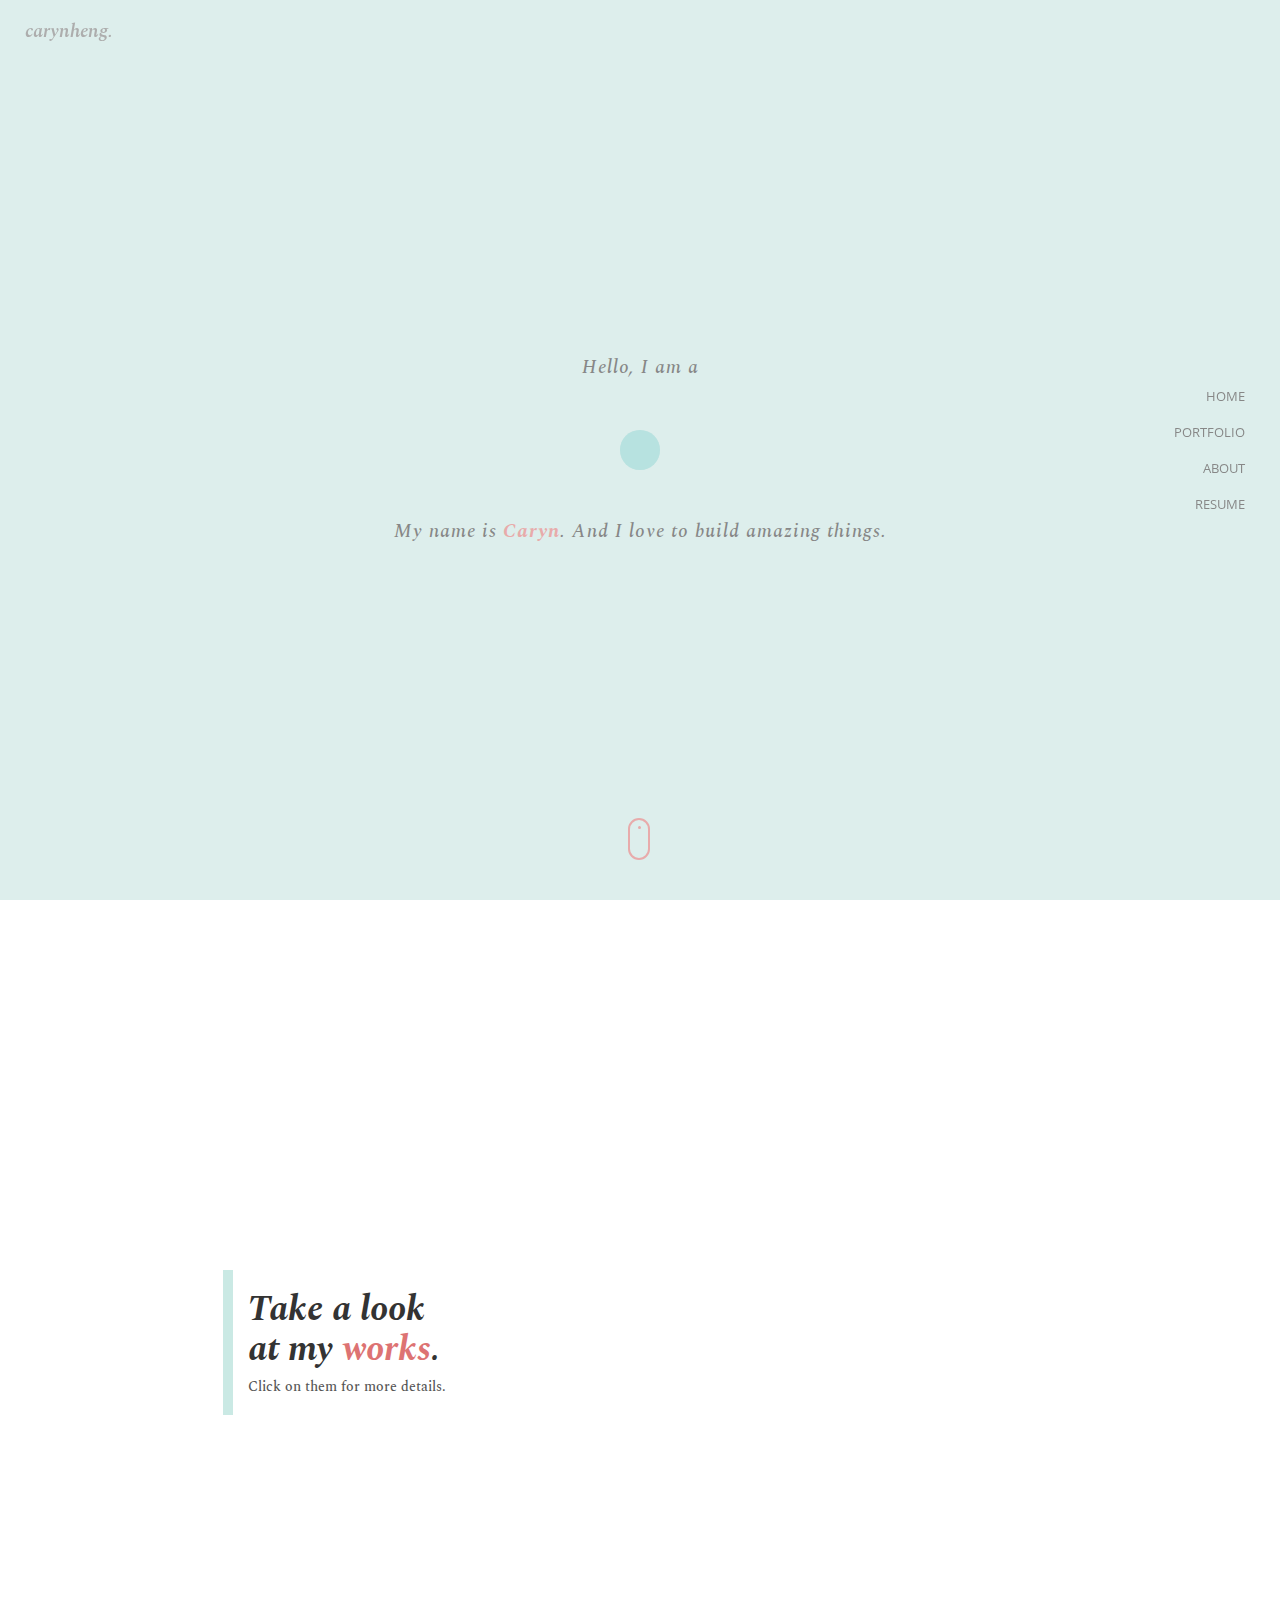
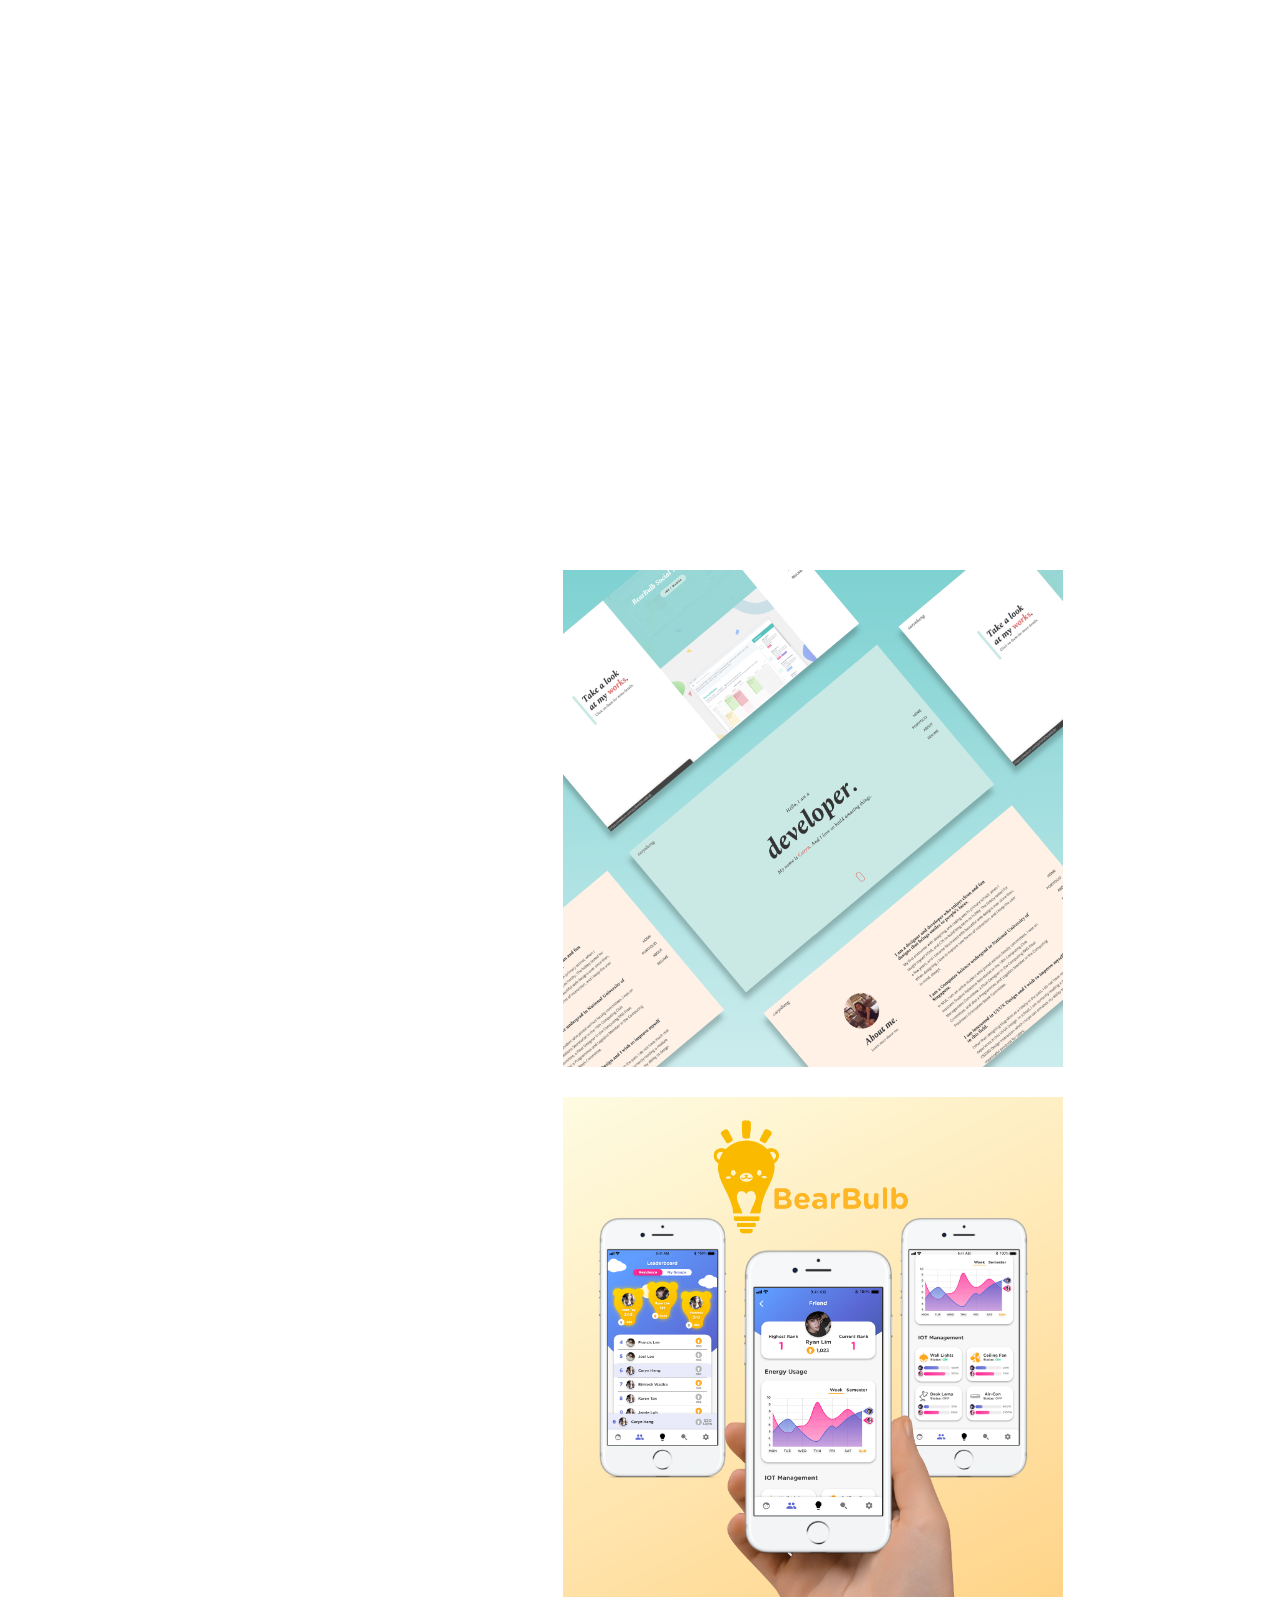
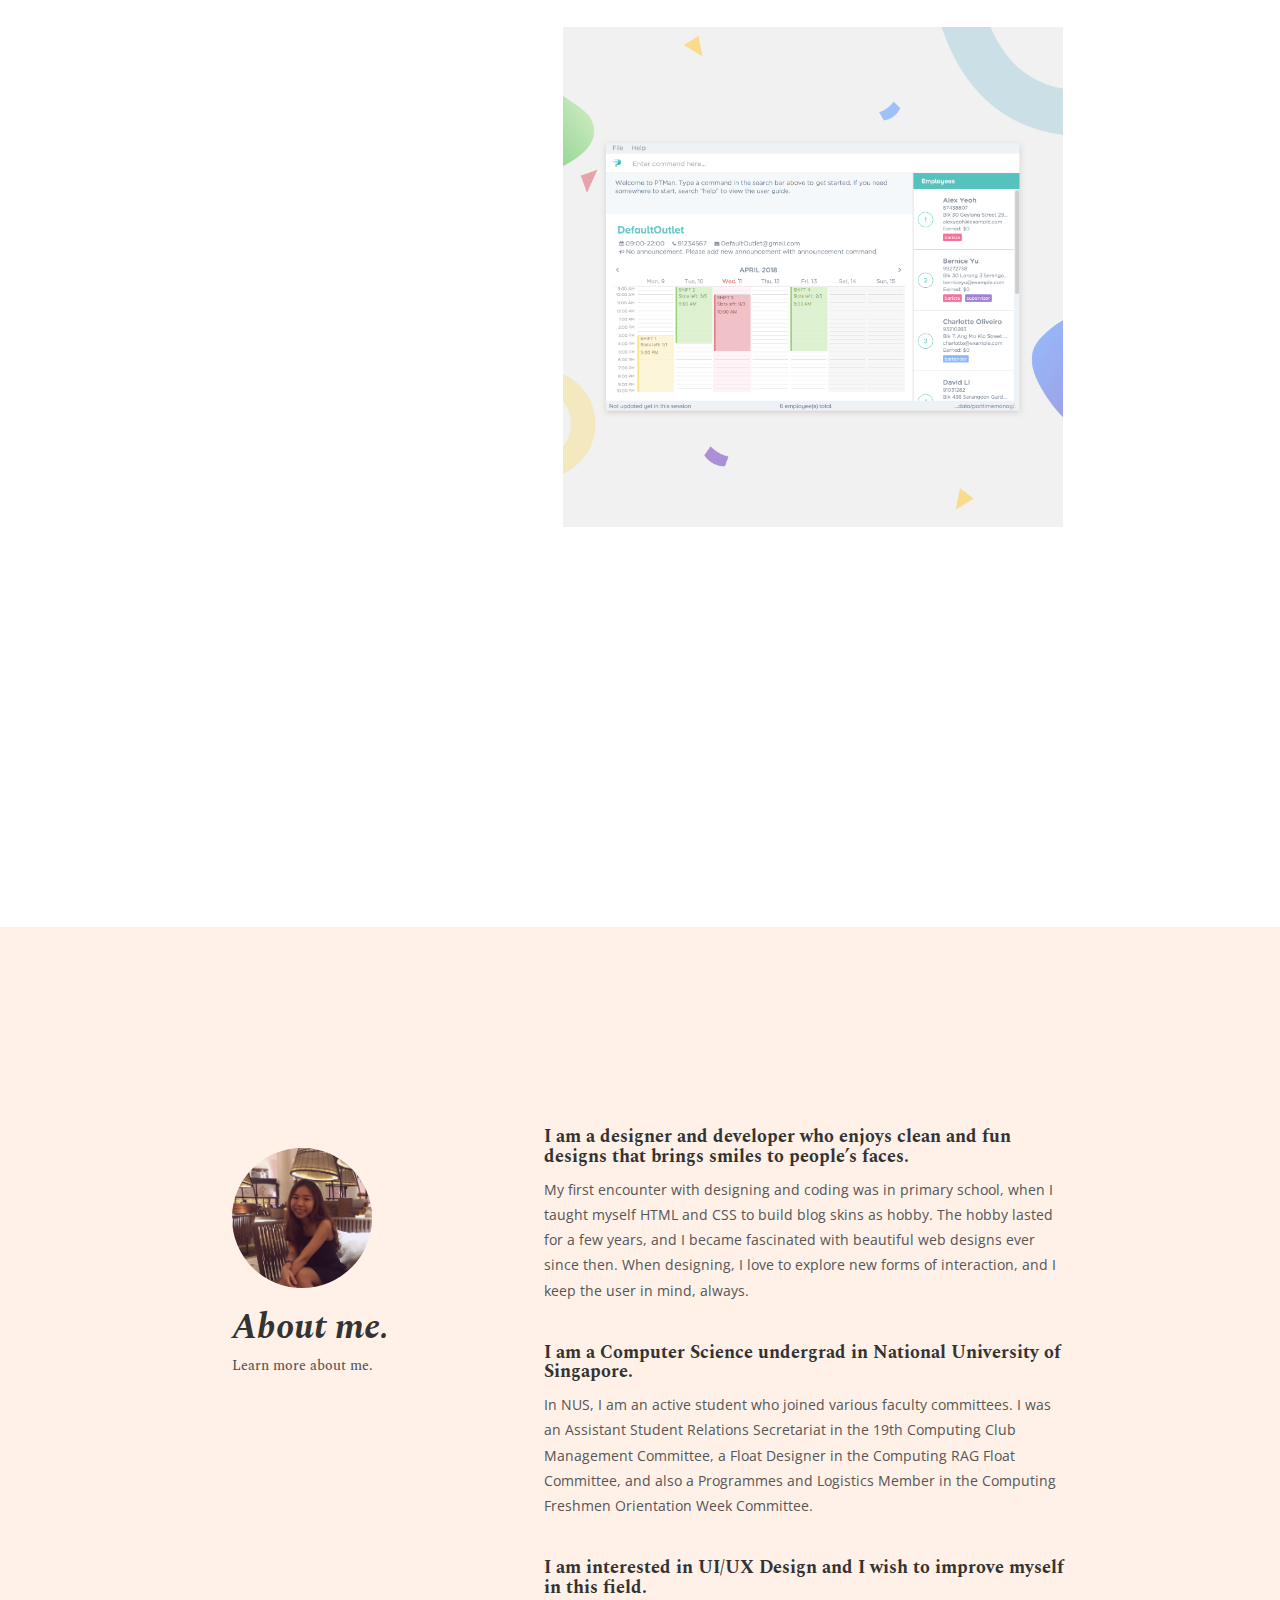
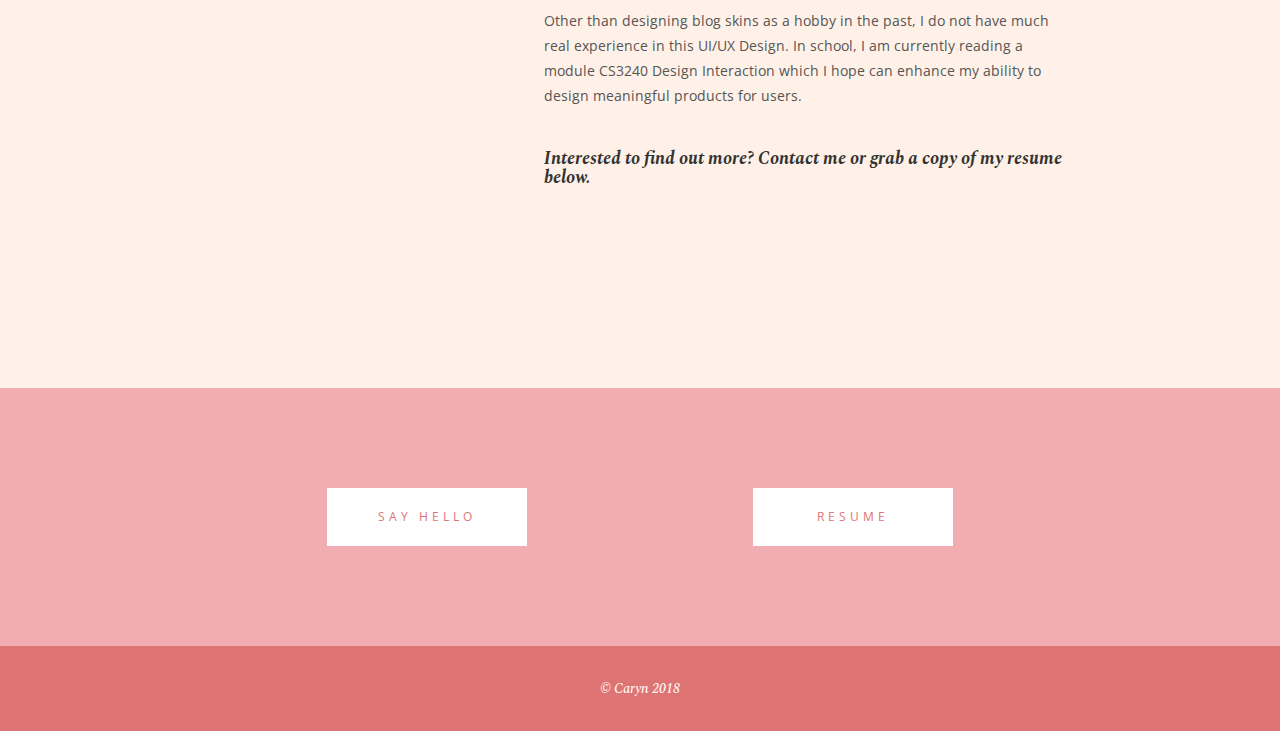
==== commit b961a3d0: "Add portfolio images and fix some bugs" ====
--- a/design/index.html
+++ b/design/index.html
@@ -79,11 +79,6 @@
         <!-- end box-intro -->
     </div>
 
-    <div class="girl">
-    	<div class="col-md-8"></div>
-    	<div class="col-md-2"><img src="img/girlcoffee.png"/></div>
-    	<div class="col-md-2"></div>
-    </div>
 
     <!-- portfolio parallax-->
     <div id="portfolio">
@@ -99,9 +94,24 @@
 
 			<div class="col-md-7 col-sm-12 story portfolio-content">
 		    	<div class="col-md-9 col-sm-12 portfolio-content-inner">
-	                <div class="col-md-12 ads graphics">
+
+	                <div class="col-sm-12 ads graphics">
+                        <a href="https://medium.com/@carynheng/behind-the-scenes-of-my-design-portfolio-7d4b862a682f" target="_blank" class="portfolio_item">
+                            <img src="img/portfolio/portfolio.png" alt="image" class="img-responsive" />
+                            <div class="portfolio_item_hover">
+                                <div class="portfolio-border clearfix">
+                                    <div class="item_info">
+                                        <span>Design Portfolio</span>
+                                        <em>Web</em>
+                                    </div>
+                                </div>
+                            </div>
+                        </a>
+                    </div>
+
+                    <div class="col-md-12 ads graphics">
 	                    <a href="https://medium.com/p/59483cae6c8/" target="_blank" class="portfolio_item">
-	                        <img src="img/portfolio/01.png" alt="image" class="img-responsive" />
+	                        <img src="img/portfolio/bearbulb.png" alt="image" class="img-responsive" />
 	                        <div class="portfolio_item_hover">
 	                            <div class="portfolio-border clearfix">
 	                                <div class="item_info">
@@ -113,23 +123,11 @@
 	                    </a>
 	                </div>
 
-	                <div class="col-sm-12 ads graphics">
-	                    <a href="https://medium.com/@carynheng/behind-the-scenes-of-my-design-portfolio-7d4b862a682f" target="_blank" class="portfolio_item">
-	                        <img src="img/portfolio/01.png" alt="image" class="img-responsive" />
-	                        <div class="portfolio_item_hover">
-	                            <div class="portfolio-border clearfix">
-	                                <div class="item_info">
-	                                    <span>Design Portfolio</span>
-	                                    <em>Web</em>
-	                                </div>
-	                            </div>
-	                        </div>
-	                    </a>
-	                </div>
+	                
 
 	                <div class="col-sm-12 ads graphics">
 	                    <a href="https://medium.com/p/ccf5051356d3" target="_blank" class="portfolio_item">
-	                        <img src="img/portfolio/01.png" alt="image" class="img-responsive" />
+	                        <img src="img/portfolio/ptman.png" alt="image" class="img-responsive" />
 	                        <div class="portfolio_item_hover">
 	                            <div class="portfolio-border clearfix">
 	                                <div class="item_info">
--- a/design/css/style.css
+++ b/design/css/style.css
@@ -163,7 +163,7 @@
     width: 100%;
     height: 100%;
     border-radius: 50%;
-    background-color: #EBCECB;
+    background-color: #8ED4D3;
     opacity: 0.6;
     position: absolute;
     top: 0;
@@ -945,7 +945,7 @@
     position: absolute;
     top: 0px;
     left: 0px;
-    height: 100%;
+    height: calc(100% - 30px);
     width: 100%;
     background-color: rgba(142, 212, 211, .9);
     -webkit-transform: translate(-100%);
@@ -1038,6 +1038,10 @@
     padding: 30vh 0 30vh 0;
 }
 
+.portfolio-content img {
+    padding: 0 0 30px 0;
+}
+
 /* Turn off parallax scrolling for tablets and phones */
 @media only screen and (max-device-width: 576px) {
   .portfolio-content-inner {
@@ -1073,7 +1077,7 @@
 }
 
 .portfolio-side-header {
-    top: 30vh;
+    margin-top: 30vh;
     padding: 0 0 10px 15px;
     border-style: solid;
     border-width: 0 0 0 10px;
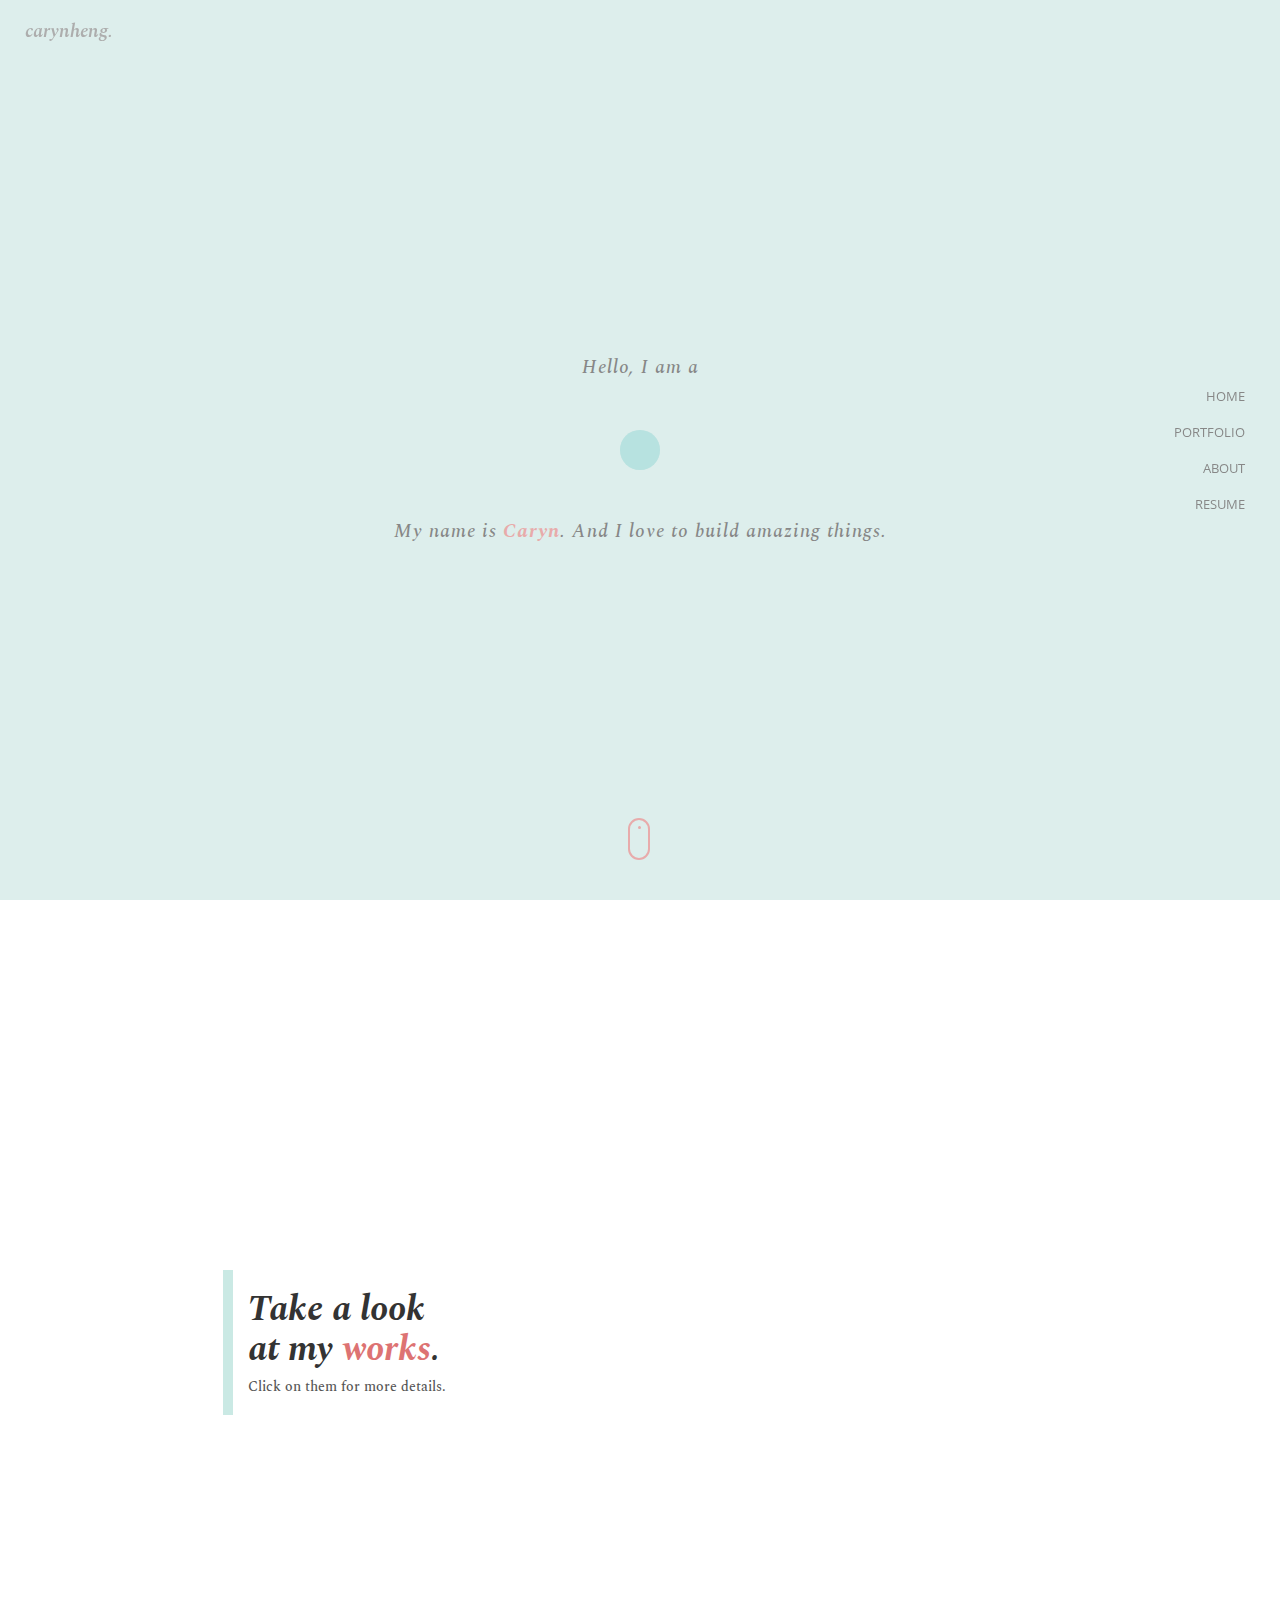
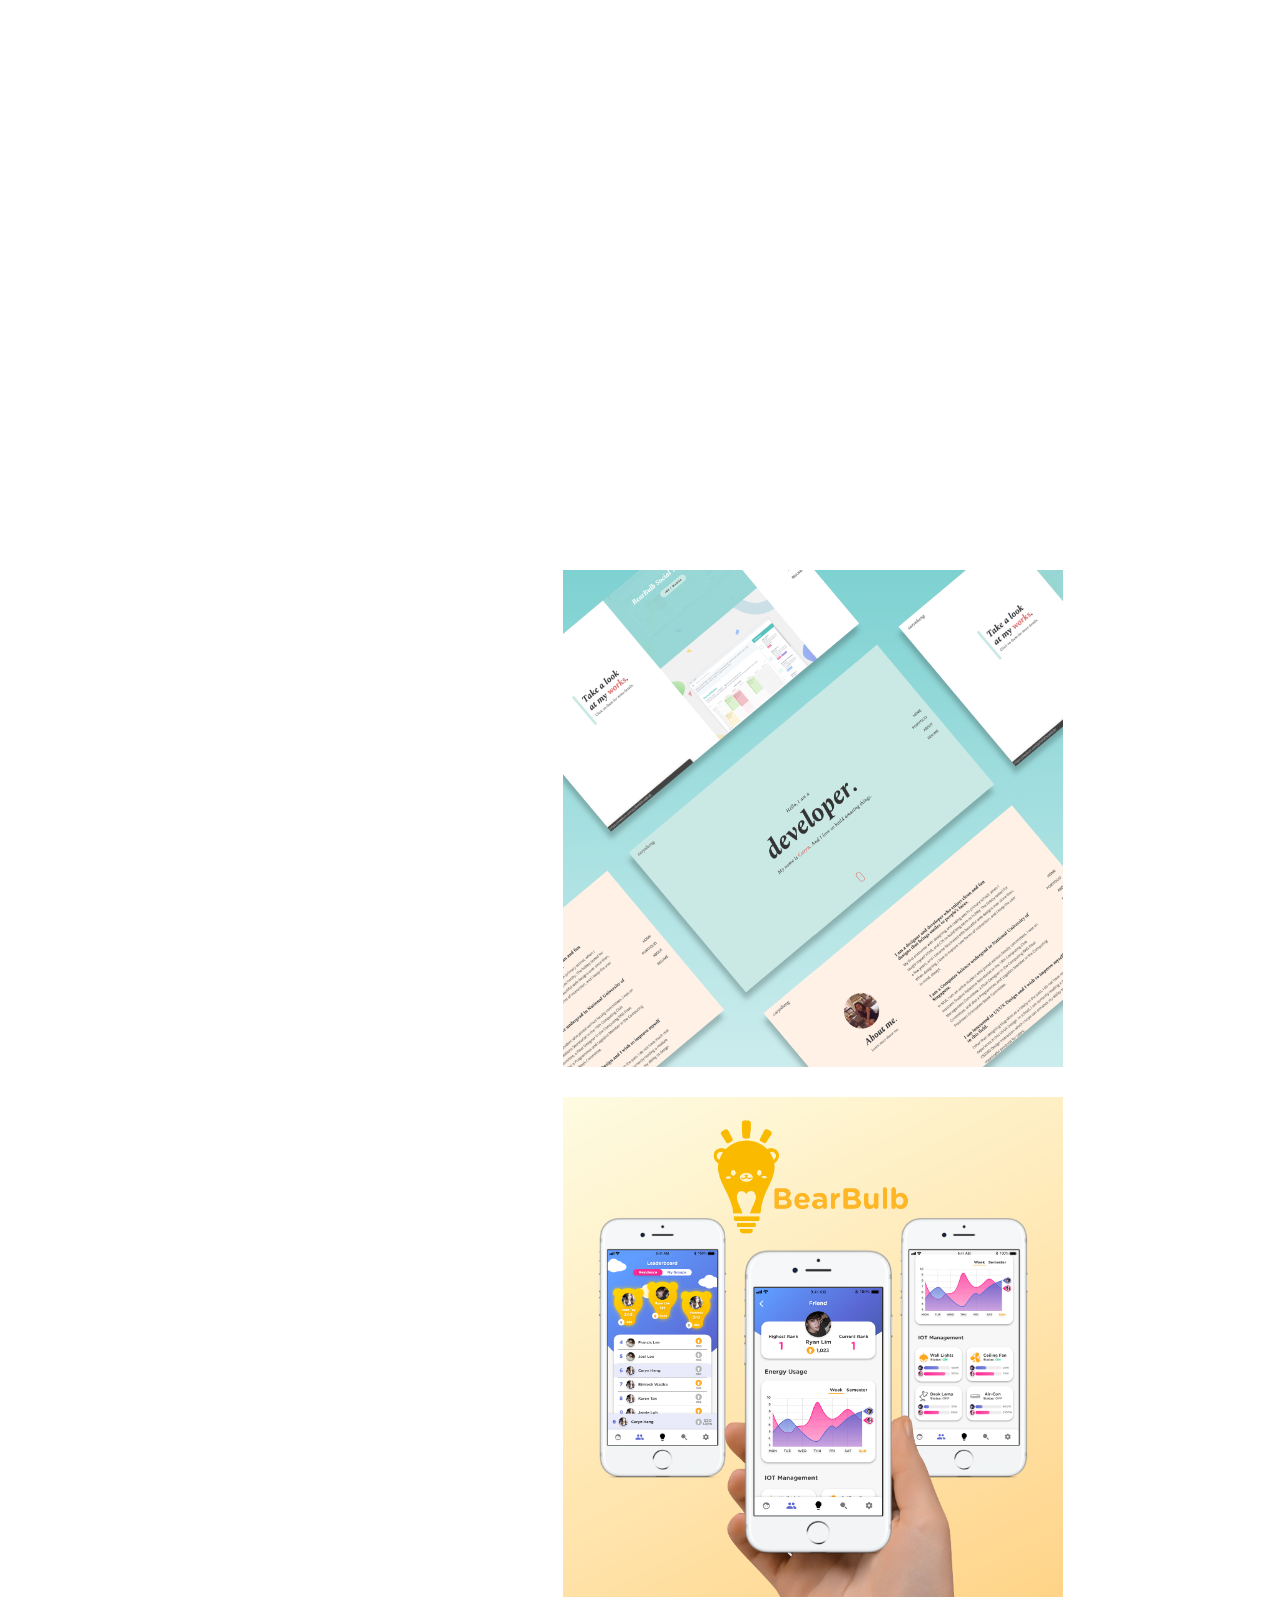
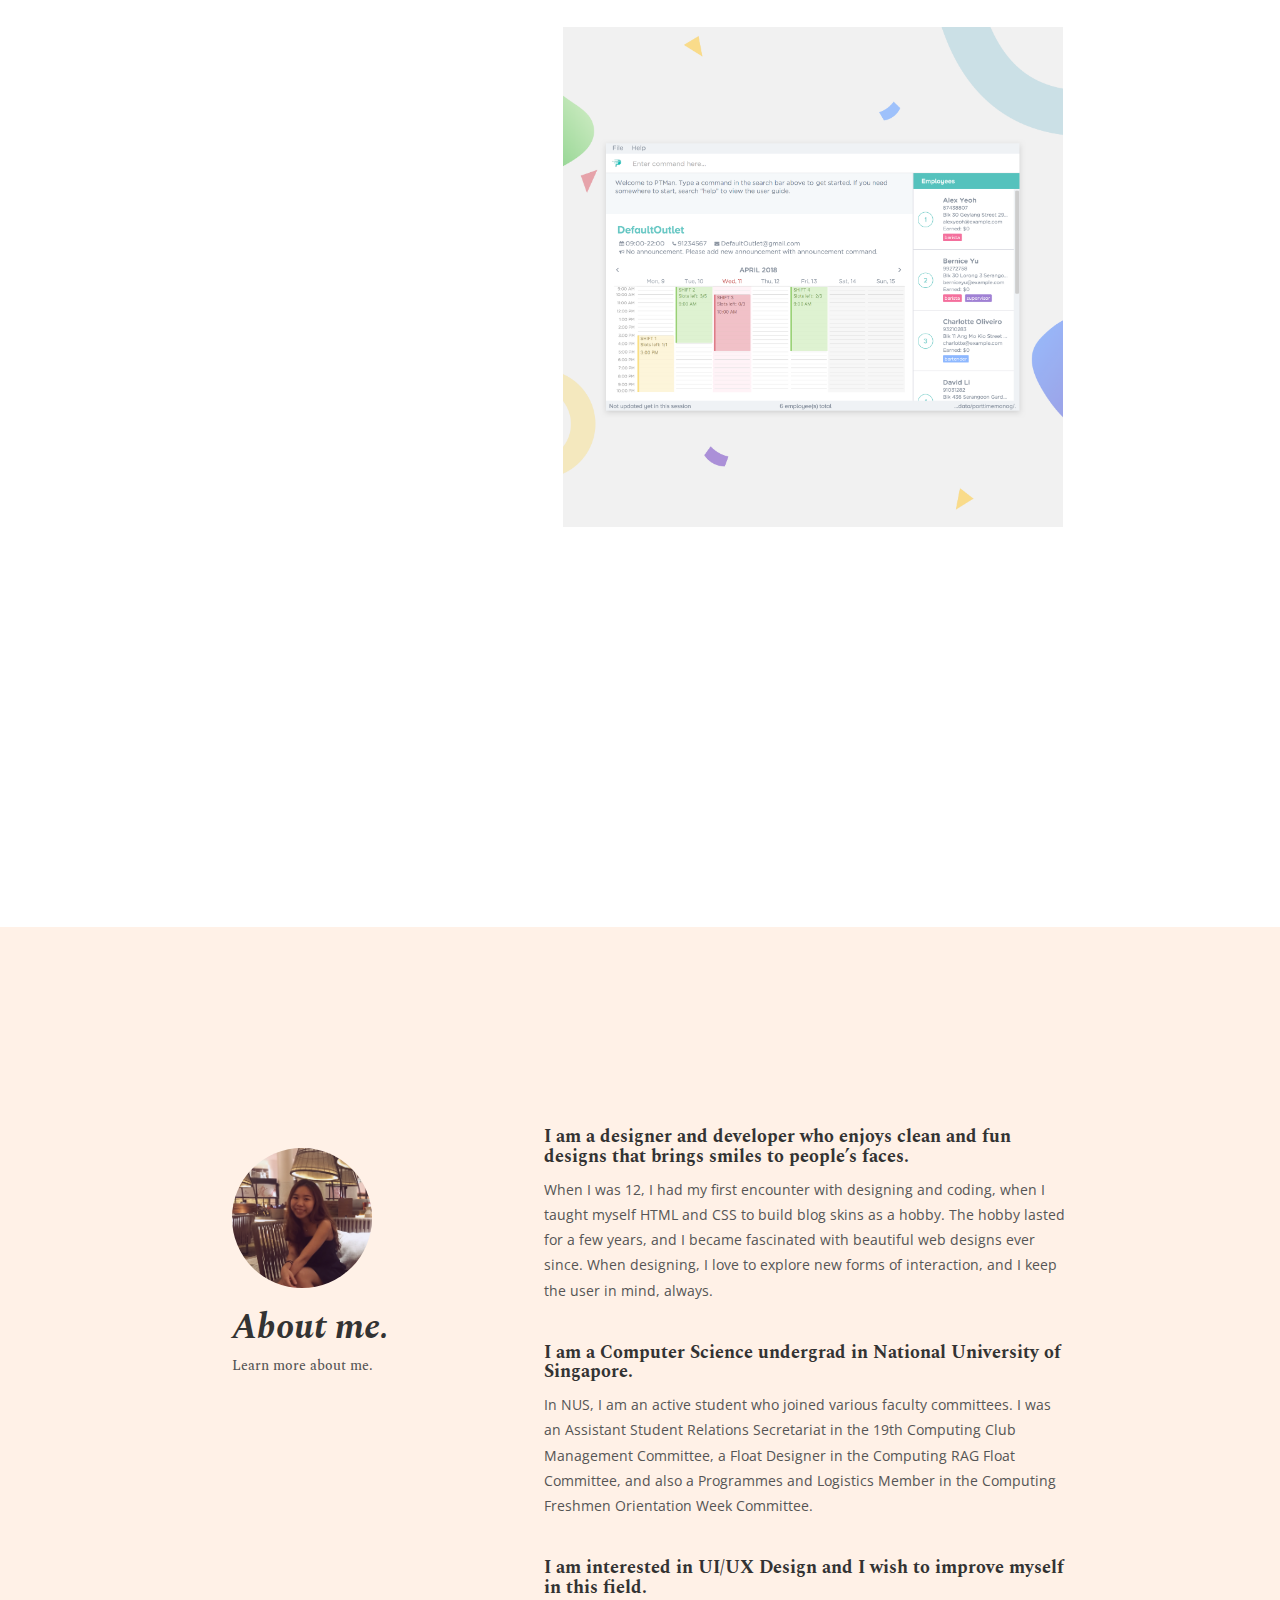
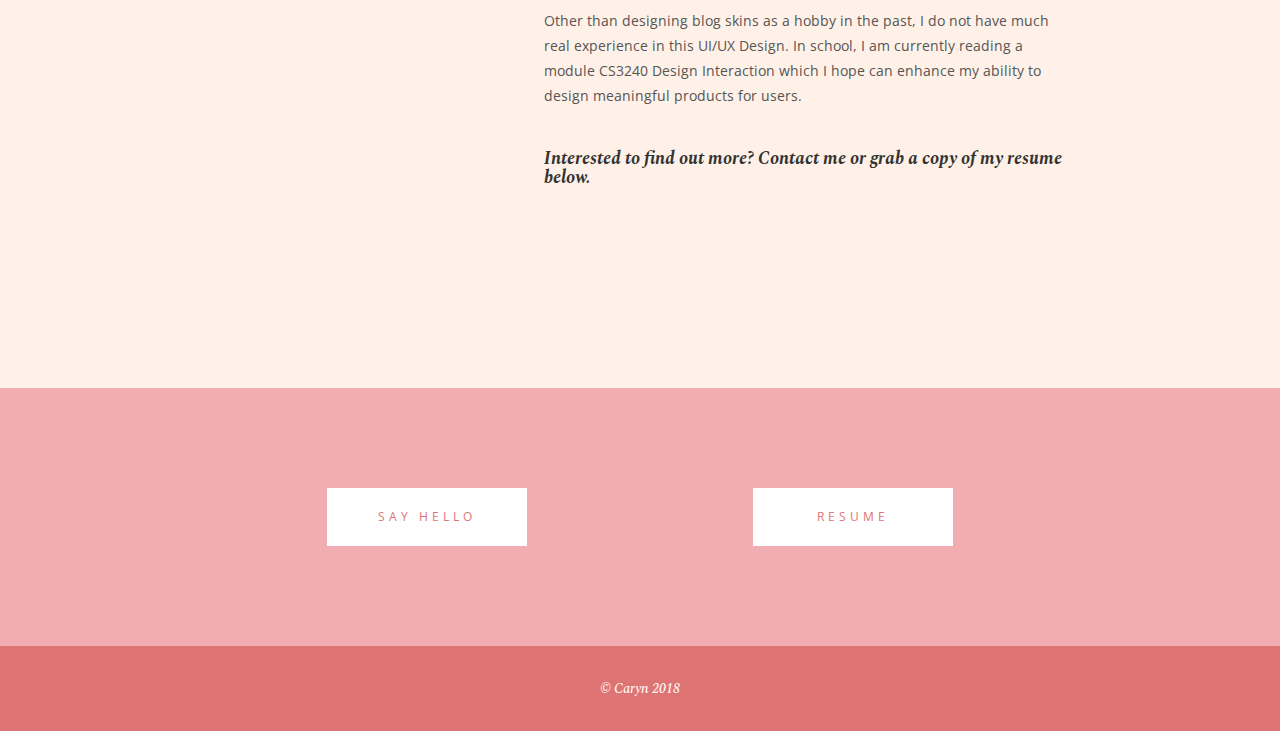
==== commit fdb9ddd0: "Fix about me phrasing" ====
--- a/design/index.html
+++ b/design/index.html
@@ -166,7 +166,7 @@
 			    		<div class="col-md-1"></div>
 			    		<div class="col-md-11 col-sm-12">	
 						<section><h4>I am a designer and developer who enjoys clean and fun designs that brings smiles to people’s faces.</h4>
-						<p>My first encounter with designing and coding was in primary school, when I taught myself HTML and CSS to build blog skins as hobby. The hobby lasted for a few years, and I became fascinated with beautiful web designs ever since then. When designing, I love to explore new forms of interaction, and I keep the user in mind, always.</p></section>
+						<p>When I was 12, I had my first encounter with designing and coding, when I taught myself HTML and CSS to build blog skins as a hobby. The hobby lasted for a few years, and I became fascinated with beautiful web designs ever since. When designing, I love to explore new forms of interaction, and I keep the user in mind, always.</p></section>
 
 						<section><h4>I am a Computer Science undergrad in National University of Singapore.</h4>
 						<p>In NUS, I am an active student who joined various faculty committees. I was an Assistant Student Relations Secretariat in the 19th Computing Club Management Committee, a Float Designer in the Computing RAG Float Committee, and also a Programmes and Logistics Member in the Computing Freshmen Orientation Week Committee. </p></section>
